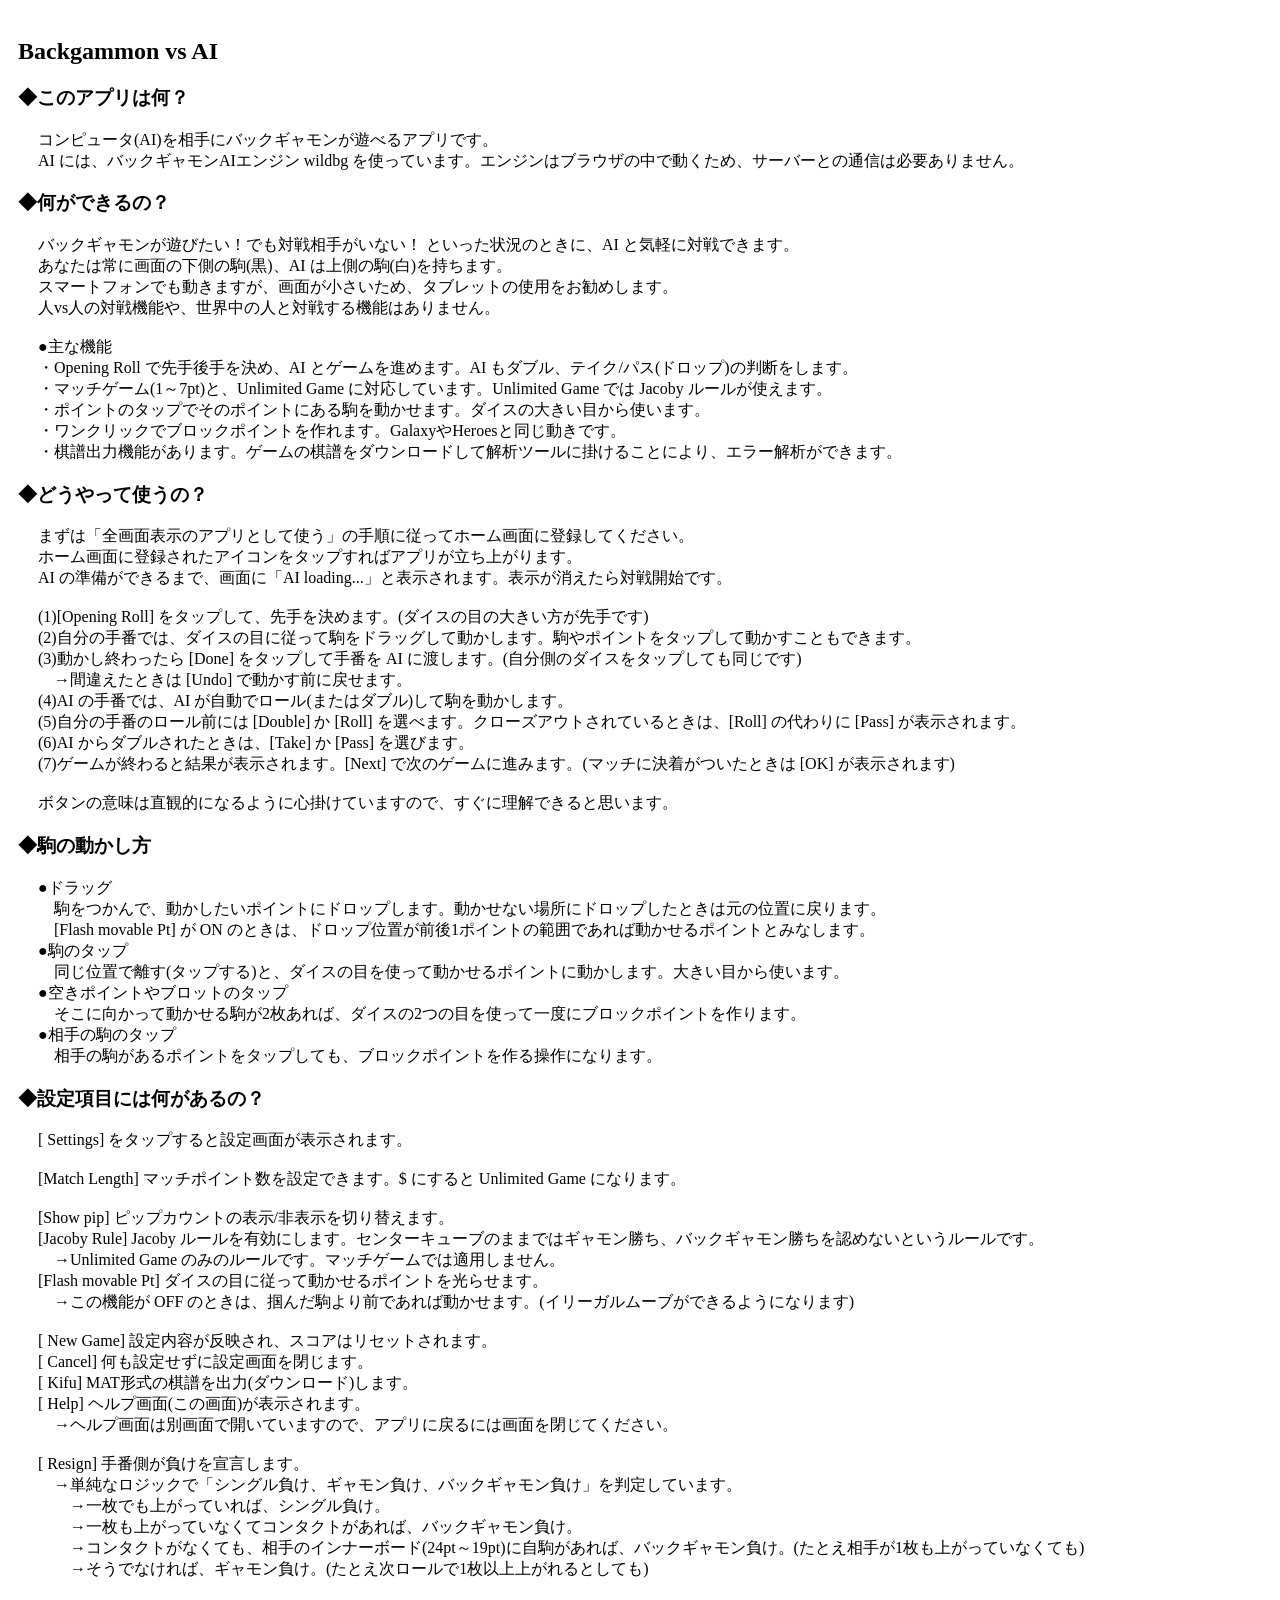
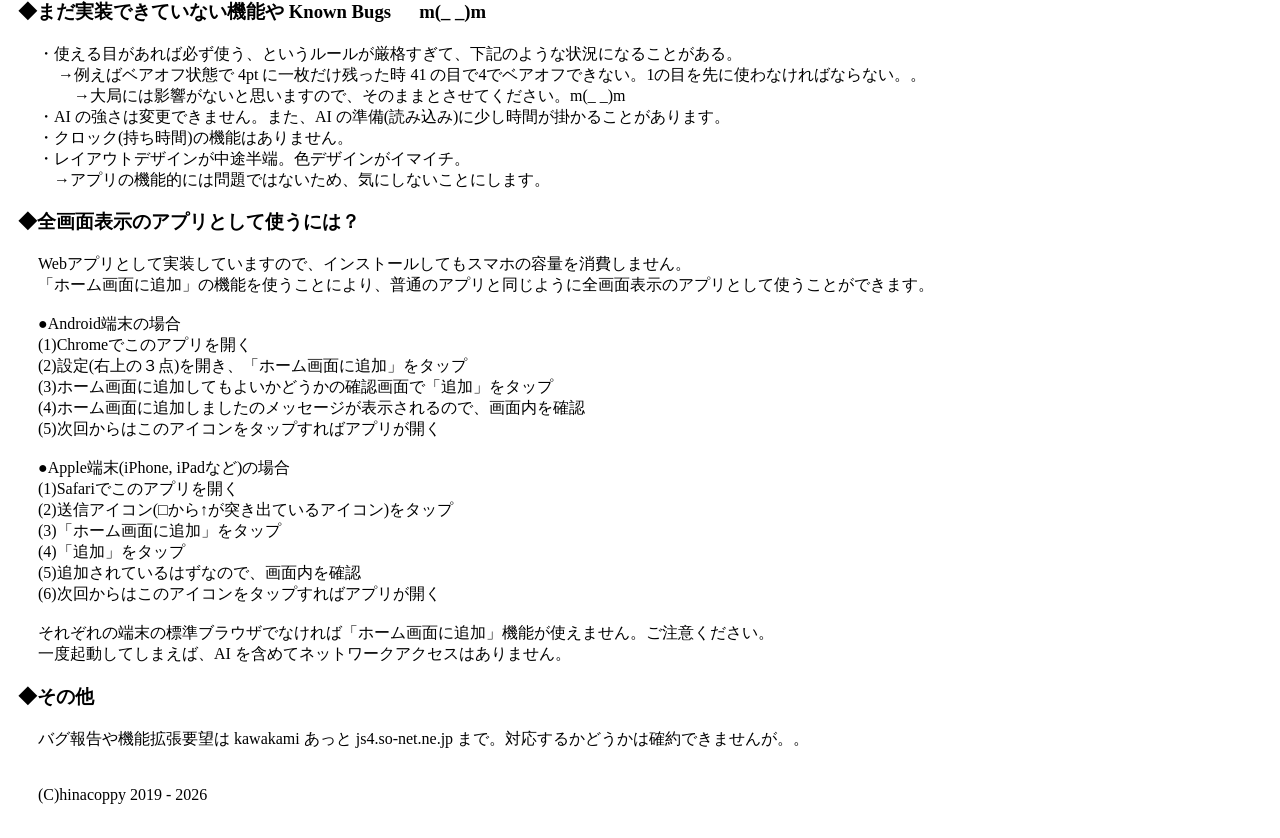
==== help.html @ 9b3f8b9c "Initial commit" ====
<!DOCTYPE html>
<html lang="ja">
<head>
<meta charset="UTF-8">
<meta name="author" content="(C)hinacoppy 2019 - 2026">
<title>Backgammon vs AI help</title>
<style>
body {
  padding: 10px;
}
.contents {
  padding-left: 20px;
}
</style>
</head>
<body>
<h2>Backgammon vs AI</h2>

<h3>◆このアプリは何？</h3>

<p class="contents">
コンピュータ(AI)を相手にバックギャモンが遊べるアプリです。<br>
AI には、バックギャモンAIエンジン wildbg を使っています。エンジンはブラウザの中で動くため、サーバーとの通信は必要ありません。
</p>

<h3>◆何ができるの？</h3>

<p class="contents">
バックギャモンが遊びたい！でも対戦相手がいない！ といった状況のときに、AI と気軽に対戦できます。<br>
あなたは常に画面の下側の駒(黒)、AI は上側の駒(白)を持ちます。<br>
スマートフォンでも動きますが、画面が小さいため、タブレットの使用をお勧めします。<br>
人vs人の対戦機能や、世界中の人と対戦する機能はありません。
<br><br>

●主な機能<br>
・Opening Roll で先手後手を決め、AI とゲームを進めます。AI もダブル、テイク/パス(ドロップ)の判断をします。<br>
・マッチゲーム(1～7pt)と、Unlimited Game に対応しています。Unlimited Game では Jacoby ルールが使えます。<br>
・ポイントのタップでそのポイントにある駒を動かせます。ダイスの大きい目から使います。<br>
・ワンクリックでブロックポイントを作れます。GalaxyやHeroesと同じ動きです。<br>
・棋譜出力機能があります。ゲームの棋譜をダウンロードして解析ツールに掛けることにより、エラー解析ができます。<br>
</p>

<h3>◆どうやって使うの？</h3>

<p class="contents">
まずは「全画面表示のアプリとして使う」の手順に従ってホーム画面に登録してください。<br>
ホーム画面に登録されたアイコンをタップすればアプリが立ち上がります。<br>
AI の準備ができるまで、画面に「AI loading...」と表示されます。表示が消えたら対戦開始です。<br>
<br>
(1)[Opening Roll] をタップして、先手を決めます。(ダイスの目の大きい方が先手です)<br>
(2)自分の手番では、ダイスの目に従って駒をドラッグして動かします。駒やポイントをタップして動かすこともできます。<br>
(3)動かし終わったら [Done] をタップして手番を AI に渡します。(自分側のダイスをタップしても同じです)<br>
&emsp;→間違えたときは [Undo] で動かす前に戻せます。<br>
(4)AI の手番では、AI が自動でロール(またはダブル)して駒を動かします。<br>
(5)自分の手番のロール前には [Double] か [Roll] を選べます。クローズアウトされているときは、[Roll] の代わりに [Pass] が表示されます。<br>
(6)AI からダブルされたときは、[Take] か [Pass] を選びます。<br>
(7)ゲームが終わると結果が表示されます。[Next] で次のゲームに進みます。(マッチに決着がついたときは [OK] が表示されます)<br>
<br>
ボタンの意味は直観的になるように心掛けていますので、すぐに理解できると思います。
</p>

<h3>◆駒の動かし方</h3>

<p class="contents">
●ドラッグ<br>
&emsp;駒をつかんで、動かしたいポイントにドロップします。動かせない場所にドロップしたときは元の位置に戻ります。<br>
&emsp;[Flash movable Pt] が ON のときは、ドロップ位置が前後1ポイントの範囲であれば動かせるポイントとみなします。<br>
●駒のタップ<br>
&emsp;同じ位置で離す(タップする)と、ダイスの目を使って動かせるポイントに動かします。大きい目から使います。<br>
●空きポイントやブロットのタップ<br>
&emsp;そこに向かって動かせる駒が2枚あれば、ダイスの2つの目を使って一度にブロックポイントを作ります。<br>
●相手の駒のタップ<br>
&emsp;相手の駒があるポイントをタップしても、ブロックポイントを作る操作になります。<br>
</p>

<h3>◆設定項目には何があるの？</h3>

<p class="contents">
[<i class="fas fa-bars"></i> Settings] をタップすると設定画面が表示されます。<br>
<br>
[Match Length] マッチポイント数を設定できます。$ にすると Unlimited Game になります。<br>
<br>
[Show pip] ピップカウントの表示/非表示を切り替えます。<br>
[Jacoby Rule] Jacoby ルールを有効にします。センターキューブのままではギャモン勝ち、バックギャモン勝ちを認めないというルールです。<br>
&emsp;→Unlimited Game のみのルールです。マッチゲームでは適用しません。<br>
[Flash movable Pt] ダイスの目に従って動かせるポイントを光らせます。<br>
&emsp;→この機能が OFF のときは、掴んだ駒より前であれば動かせます。(イリーガルムーブができるようになります)<br>
<br>
[<i class="fas fa-check"></i> New Game] 設定内容が反映され、スコアはリセットされます。<br>
[<i class="fas fa-times"></i> Cancel] 何も設定せずに設定画面を閉じます。<br>
[<i class="fas fa-download"></i> Kifu] MAT形式の棋譜を出力(ダウンロード)します。<br>
[<i class="fas fa-question"></i> Help] ヘルプ画面(この画面)が表示されます。<br>
&emsp;→ヘルプ画面は別画面で開いていますので、アプリに戻るには画面を閉じてください。<br>
<br>
[<i class="fas fa-flag"></i> Resign] 手番側が負けを宣言します。<br>
&emsp;→単純なロジックで「シングル負け、ギャモン負け、バックギャモン負け」を判定しています。<br>
&emsp;&emsp;→一枚でも上がっていれば、シングル負け。<br>
&emsp;&emsp;→一枚も上がっていなくてコンタクトがあれば、バックギャモン負け。<br>
&emsp;&emsp;→コンタクトがなくても、相手のインナーボード(24pt～19pt)に自駒があれば、バックギャモン負け。(たとえ相手が1枚も上がっていなくても)<br>
&emsp;&emsp;→そうでなければ、ギャモン負け。(たとえ次ロールで1枚以上上がれるとしても)<br>
</p>

<h3>◆まだ実装できていない機能や Known Bugs &emsp; m(_ _)m</h3>

<p class="contents">
・使える目があれば必ず使う、というルールが厳格すぎて、下記のような状況になることがある。<br>
&emsp; →例えばベアオフ状態で 4pt に一枚だけ残った時 41 の目で4でベアオフできない。1の目を先に使わなければならない。。<br>
&emsp; &emsp;→大局には影響がないと思いますので、そのままとさせてください。m(_ _)m<br>
・AI の強さは変更できません。また、AI の準備(読み込み)に少し時間が掛かることがあります。<br>
・クロック(持ち時間)の機能はありません。<br>
・レイアウトデザインが中途半端。色デザインがイマイチ。<br>
&emsp;→アプリの機能的には問題ではないため、気にしないことにします。<br>
</p>

<h3>◆全画面表示のアプリとして使うには？</h3>

<p class="contents">
Webアプリとして実装していますので、インストールしてもスマホの容量を消費しません。<br>
「ホーム画面に追加」の機能を使うことにより、普通のアプリと同じように全画面表示のアプリとして使うことができます。<br>
<br>
●Android端末の場合<br>
(1)Chromeでこのアプリを開く<br>
(2)設定(右上の３点)を開き、「ホーム画面に追加」をタップ<br>
(3)ホーム画面に追加してもよいかどうかの確認画面で「追加」をタップ<br>
(4)ホーム画面に追加しましたのメッセージが表示されるので、画面内を確認<br>
(5)次回からはこのアイコンをタップすればアプリが開く<br>
<br>
●Apple端末(iPhone, iPadなど)の場合<br>
(1)Safariでこのアプリを開く<br>
(2)送信アイコン(□から↑が突き出ているアイコン)をタップ<br>
(3)「ホーム画面に追加」をタップ<br>
(4)「追加」をタップ<br>
(5)追加されているはずなので、画面内を確認<br>
(6)次回からはこのアイコンをタップすればアプリが開く<br>
<br>
それぞれの端末の標準ブラウザでなければ「ホーム画面に追加」機能が使えません。ご注意ください。<br>
一度起動してしまえば、AI を含めてネットワークアクセスはありません。<br>
</p>

<h3>◆その他</h3>

<p class="contents">
バグ報告や機能拡張要望は kawakami あっと js4.so-net.ne.jp まで。対応するかどうかは確約できませんが。。<br>
<br>
<br>
(C)hinacoppy 2019 - 2026<br>
</p>
<script src="/js/fontawesome-inuse.min.js" defer></script>
</body>
</html>
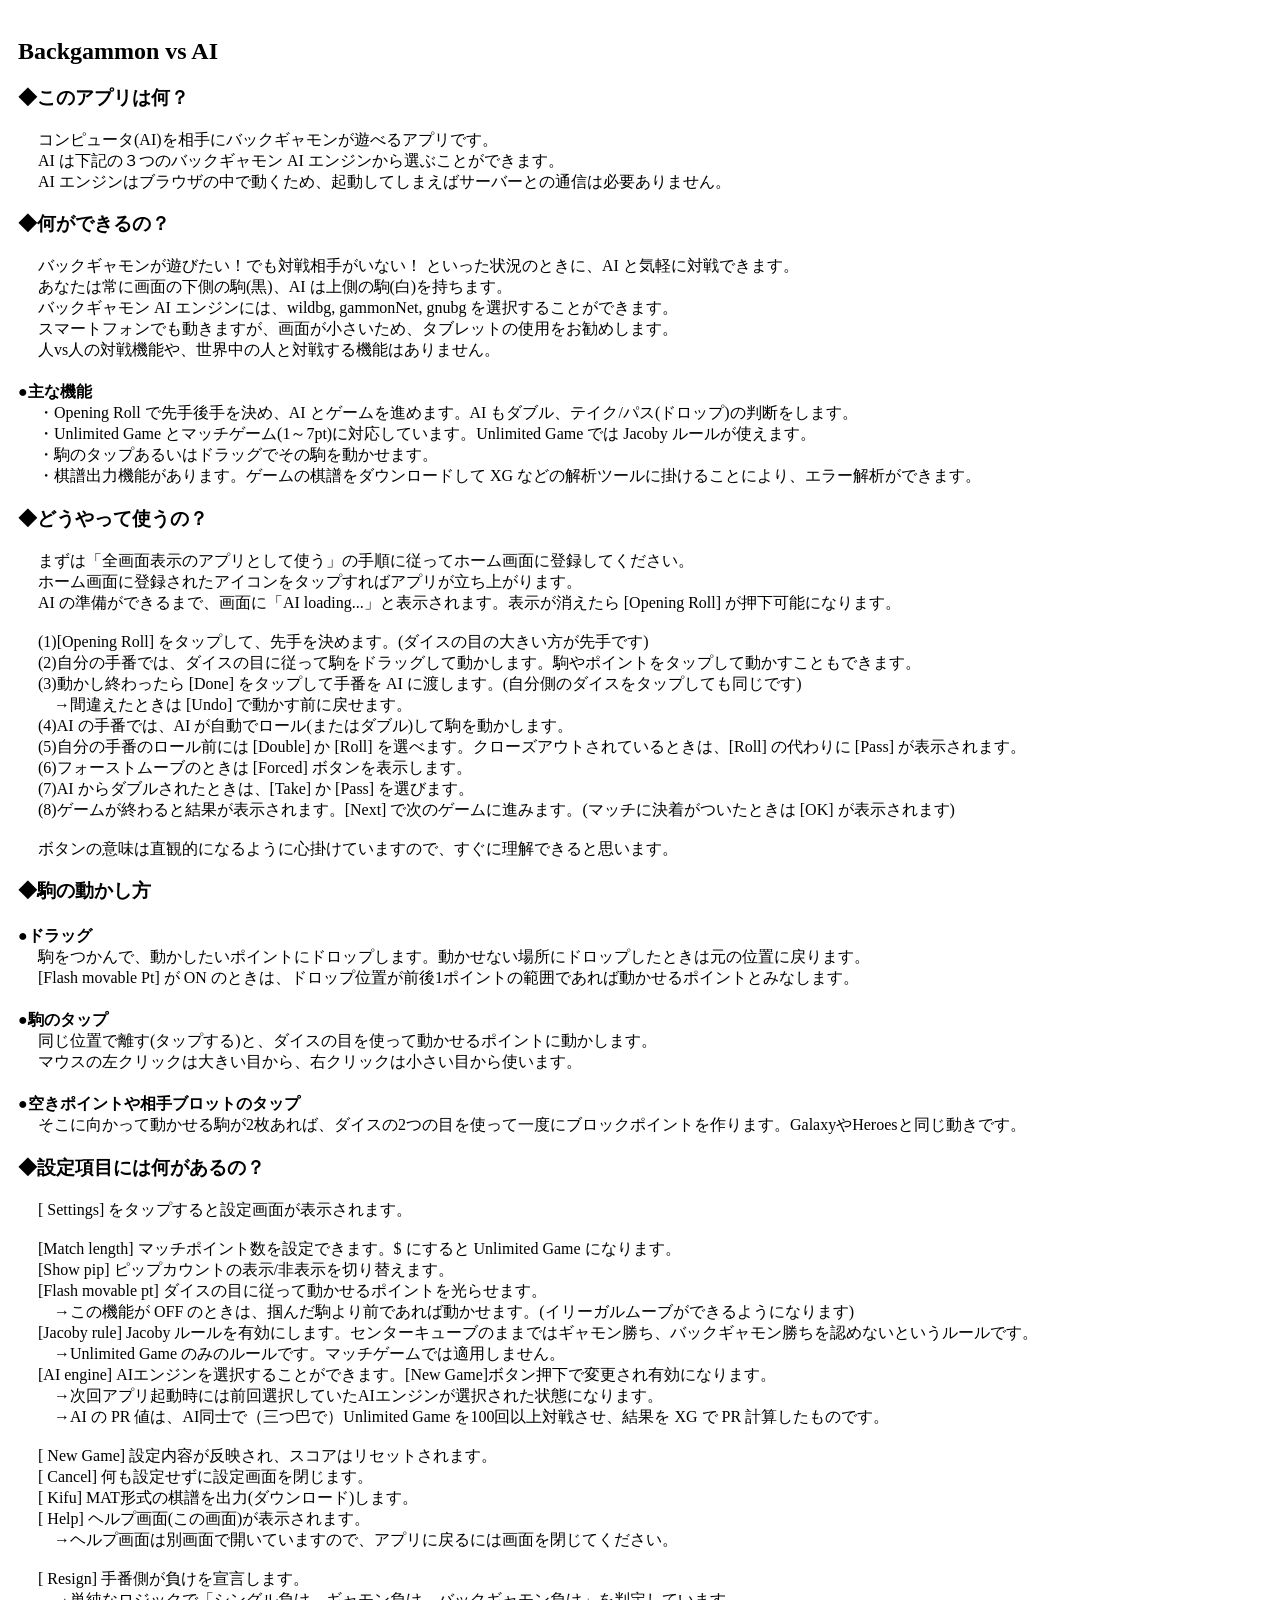
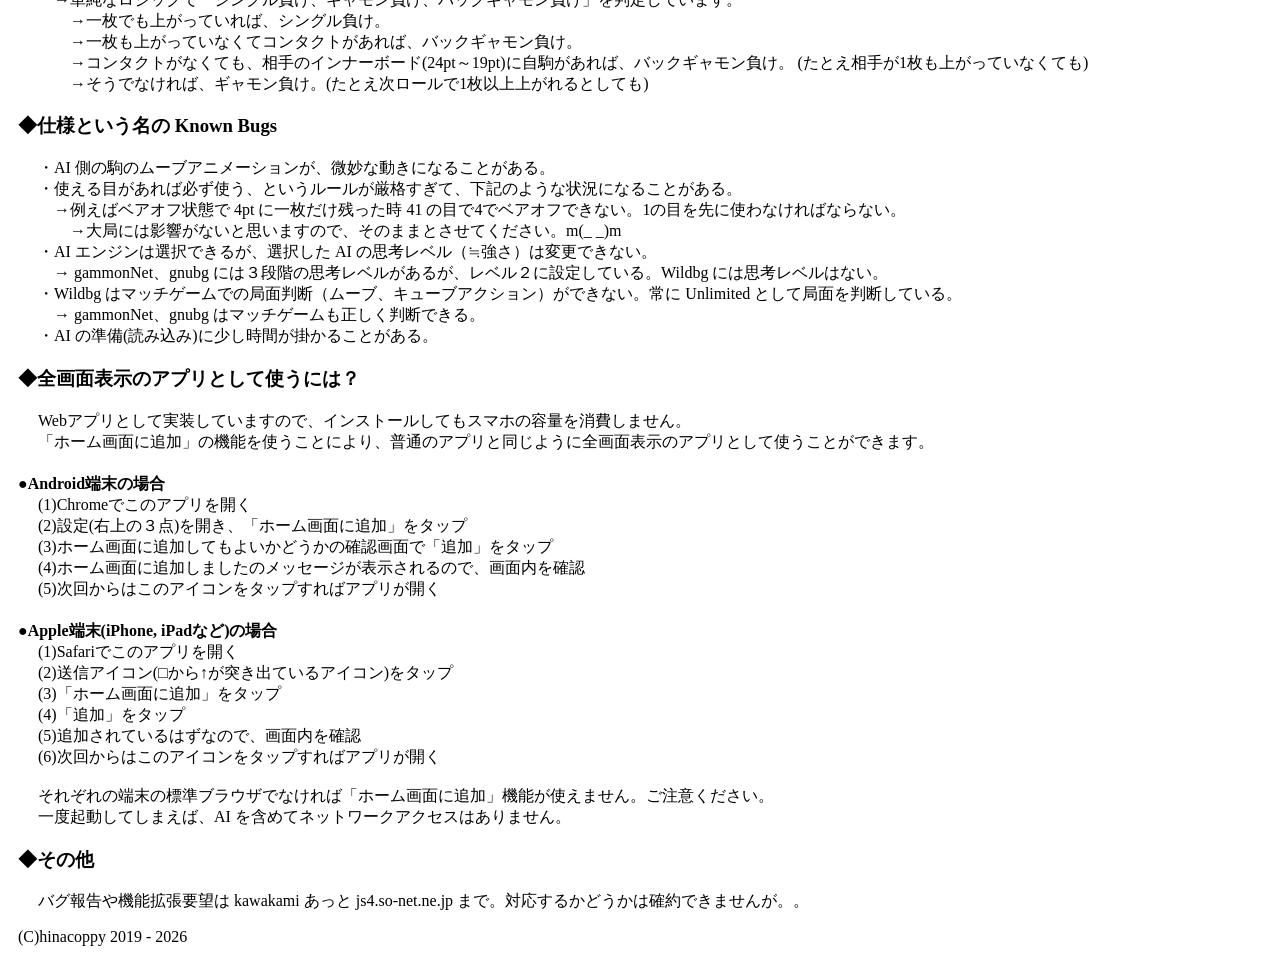
==== commit d4148eeb: "revise help.html" ====
--- a/help.html
+++ b/help.html
@@ -1,150 +1,176 @@
 <!DOCTYPE html>
 <html lang="ja">
 <head>
-<meta charset="UTF-8">
-<meta name="author" content="(C)hinacoppy 2019 - 2026">
-<title>Backgammon vs AI help</title>
-<style>
-body {
-  padding: 10px;
-}
-.contents {
-  padding-left: 20px;
-}
-</style>
+  <meta charset="UTF-8" />
+  <meta name="author" content="(C)hinacoppy 2019 - 2026" />
+  <title>Backgammon vs AI help</title>
+  <style>
+   body{
+     padding:10px;
+   }
+   h4{
+     margin-block-end:0;
+   }
+   .contents{
+     padding-left:20px;
+     margin-block-start:0;
+   }
+  </style>
 </head>
+
 <body>
-<h2>Backgammon vs AI</h2>
+  <h2>Backgammon vs AI</h2>
 
-<h3>◆このアプリは何？</h3>
+  <h3>◆このアプリは何？</h3>
 
-<p class="contents">
-コンピュータ(AI)を相手にバックギャモンが遊べるアプリです。<br>
-AI には、バックギャモンAIエンジン wildbg を使っています。エンジンはブラウザの中で動くため、サーバーとの通信は必要ありません。
-</p>
+  <p class="contents">
+   コンピュータ(AI)を相手にバックギャモンが遊べるアプリです。<br>
+   AI は下記の３つのバックギャモン AI エンジンから選ぶことができます。<br>
+   AI エンジンはブラウザの中で動くため、起動してしまえばサーバーとの通信は必要ありません。<br>
+  </p>
 
-<h3>◆何ができるの？</h3>
+  <h3>◆何ができるの？</h3>
 
-<p class="contents">
-バックギャモンが遊びたい！でも対戦相手がいない！ といった状況のときに、AI と気軽に対戦できます。<br>
-あなたは常に画面の下側の駒(黒)、AI は上側の駒(白)を持ちます。<br>
-スマートフォンでも動きますが、画面が小さいため、タブレットの使用をお勧めします。<br>
-人vs人の対戦機能や、世界中の人と対戦する機能はありません。
-<br><br>
+  <p class="contents">
+   バックギャモンが遊びたい！でも対戦相手がいない！ といった状況のときに、AI と気軽に対戦できます。<br>
+   あなたは常に画面の下側の駒(黒)、AI は上側の駒(白)を持ちます。<br>
+   バックギャモン AI エンジンには、wildbg, gammonNet, gnubg を選択することができます。<br>
+   スマートフォンでも動きますが、画面が小さいため、タブレットの使用をお勧めします。<br>
+   人vs人の対戦機能や、世界中の人と対戦する機能はありません。<br>
+  </p>
 
-●主な機能<br>
-・Opening Roll で先手後手を決め、AI とゲームを進めます。AI もダブル、テイク/パス(ドロップ)の判断をします。<br>
-・マッチゲーム(1～7pt)と、Unlimited Game に対応しています。Unlimited Game では Jacoby ルールが使えます。<br>
-・ポイントのタップでそのポイントにある駒を動かせます。ダイスの大きい目から使います。<br>
-・ワンクリックでブロックポイントを作れます。GalaxyやHeroesと同じ動きです。<br>
-・棋譜出力機能があります。ゲームの棋譜をダウンロードして解析ツールに掛けることにより、エラー解析ができます。<br>
-</p>
+  <h4>●主な機能</h4>
+  <p class="contents">
+   ・Opening Roll で先手後手を決め、AI とゲームを進めます。AI もダブル、テイク/パス(ドロップ)の判断をします。<br>
+   ・Unlimited Game とマッチゲーム(1～7pt)に対応しています。Unlimited Game では Jacoby ルールが使えます。<br>
+   ・駒のタップあるいはドラッグでその駒を動かせます。<br>
+   ・棋譜出力機能があります。ゲームの棋譜をダウンロードして XG などの解析ツールに掛けることにより、エラー解析ができます。<br>
+  </p>
 
-<h3>◆どうやって使うの？</h3>
+  <h3>◆どうやって使うの？</h3>
 
-<p class="contents">
-まずは「全画面表示のアプリとして使う」の手順に従ってホーム画面に登録してください。<br>
-ホーム画面に登録されたアイコンをタップすればアプリが立ち上がります。<br>
-AI の準備ができるまで、画面に「AI loading...」と表示されます。表示が消えたら対戦開始です。<br>
-<br>
-(1)[Opening Roll] をタップして、先手を決めます。(ダイスの目の大きい方が先手です)<br>
-(2)自分の手番では、ダイスの目に従って駒をドラッグして動かします。駒やポイントをタップして動かすこともできます。<br>
-(3)動かし終わったら [Done] をタップして手番を AI に渡します。(自分側のダイスをタップしても同じです)<br>
-&emsp;→間違えたときは [Undo] で動かす前に戻せます。<br>
-(4)AI の手番では、AI が自動でロール(またはダブル)して駒を動かします。<br>
-(5)自分の手番のロール前には [Double] か [Roll] を選べます。クローズアウトされているときは、[Roll] の代わりに [Pass] が表示されます。<br>
-(6)AI からダブルされたときは、[Take] か [Pass] を選びます。<br>
-(7)ゲームが終わると結果が表示されます。[Next] で次のゲームに進みます。(マッチに決着がついたときは [OK] が表示されます)<br>
-<br>
-ボタンの意味は直観的になるように心掛けていますので、すぐに理解できると思います。
-</p>
+  <p class="contents">
+   まずは「全画面表示のアプリとして使う」の手順に従ってホーム画面に登録してください。<br>
+   ホーム画面に登録されたアイコンをタップすればアプリが立ち上がります。<br>
+   AI の準備ができるまで、画面に「AI loading...」と表示されます。表示が消えたら [Opening Roll] が押下可能になります。<br>
+   <br>
+   (1)[Opening Roll] をタップして、先手を決めます。(ダイスの目の大きい方が先手です)<br>
+   (2)自分の手番では、ダイスの目に従って駒をドラッグして動かします。駒やポイントをタップして動かすこともできます。<br>
+   (3)動かし終わったら [Done] をタップして手番を AI に渡します。(自分側のダイスをタップしても同じです)<br>
+   &emsp;→間違えたときは [Undo] で動かす前に戻せます。<br>
+   (4)AI の手番では、AI が自動でロール(またはダブル)して駒を動かします。<br>
+   (5)自分の手番のロール前には [Double] か [Roll] を選べます。クローズアウトされているときは、[Roll] の代わりに [Pass]
+   が表示されます。<br>
+   (6)フォーストムーブのときは [Forced] ボタンを表示します。<br>
+   (7)AI からダブルされたときは、[Take] か [Pass] を選びます。<br>
+   (8)ゲームが終わると結果が表示されます。[Next] で次のゲームに進みます。(マッチに決着がついたときは [OK]
+   が表示されます)<br>
+   <br>
+   ボタンの意味は直観的になるように心掛けていますので、すぐに理解できると思います。<br>
+  </p>
 
-<h3>◆駒の動かし方</h3>
+  <h3>◆駒の動かし方</h3>
 
-<p class="contents">
-●ドラッグ<br>
-&emsp;駒をつかんで、動かしたいポイントにドロップします。動かせない場所にドロップしたときは元の位置に戻ります。<br>
-&emsp;[Flash movable Pt] が ON のときは、ドロップ位置が前後1ポイントの範囲であれば動かせるポイントとみなします。<br>
-●駒のタップ<br>
-&emsp;同じ位置で離す(タップする)と、ダイスの目を使って動かせるポイントに動かします。大きい目から使います。<br>
-●空きポイントやブロットのタップ<br>
-&emsp;そこに向かって動かせる駒が2枚あれば、ダイスの2つの目を使って一度にブロックポイントを作ります。<br>
-●相手の駒のタップ<br>
-&emsp;相手の駒があるポイントをタップしても、ブロックポイントを作る操作になります。<br>
-</p>
+  <h4>●ドラッグ</h4>
+  <p class="contents">
+   駒をつかんで、動かしたいポイントにドロップします。動かせない場所にドロップしたときは元の位置に戻ります。<br>
+   [Flash movable Pt] が ON のときは、ドロップ位置が前後1ポイントの範囲であれば動かせるポイントとみなします。<br>
+  </p>
 
-<h3>◆設定項目には何があるの？</h3>
+  <h4>●駒のタップ</h4>
+  <p class="contents">
+   同じ位置で離す(タップする)と、ダイスの目を使って動かせるポイントに動かします。<br>
+   マウスの左クリックは大きい目から、右クリックは小さい目から使います。<br>
+  </p>
 
-<p class="contents">
-[<i class="fas fa-bars"></i> Settings] をタップすると設定画面が表示されます。<br>
-<br>
-[Match Length] マッチポイント数を設定できます。$ にすると Unlimited Game になります。<br>
-<br>
-[Show pip] ピップカウントの表示/非表示を切り替えます。<br>
-[Jacoby Rule] Jacoby ルールを有効にします。センターキューブのままではギャモン勝ち、バックギャモン勝ちを認めないというルールです。<br>
-&emsp;→Unlimited Game のみのルールです。マッチゲームでは適用しません。<br>
-[Flash movable Pt] ダイスの目に従って動かせるポイントを光らせます。<br>
-&emsp;→この機能が OFF のときは、掴んだ駒より前であれば動かせます。(イリーガルムーブができるようになります)<br>
-<br>
-[<i class="fas fa-check"></i> New Game] 設定内容が反映され、スコアはリセットされます。<br>
-[<i class="fas fa-times"></i> Cancel] 何も設定せずに設定画面を閉じます。<br>
-[<i class="fas fa-download"></i> Kifu] MAT形式の棋譜を出力(ダウンロード)します。<br>
-[<i class="fas fa-question"></i> Help] ヘルプ画面(この画面)が表示されます。<br>
-&emsp;→ヘルプ画面は別画面で開いていますので、アプリに戻るには画面を閉じてください。<br>
-<br>
-[<i class="fas fa-flag"></i> Resign] 手番側が負けを宣言します。<br>
-&emsp;→単純なロジックで「シングル負け、ギャモン負け、バックギャモン負け」を判定しています。<br>
-&emsp;&emsp;→一枚でも上がっていれば、シングル負け。<br>
-&emsp;&emsp;→一枚も上がっていなくてコンタクトがあれば、バックギャモン負け。<br>
-&emsp;&emsp;→コンタクトがなくても、相手のインナーボード(24pt～19pt)に自駒があれば、バックギャモン負け。(たとえ相手が1枚も上がっていなくても)<br>
-&emsp;&emsp;→そうでなければ、ギャモン負け。(たとえ次ロールで1枚以上上がれるとしても)<br>
-</p>
+  <h4>●空きポイントや相手ブロットのタップ</h4>
+  <p class="contents">
+   そこに向かって動かせる駒が2枚あれば、ダイスの2つの目を使って一度にブロックポイントを作ります。GalaxyやHeroesと同じ動きです。<br>
+  </p>
 
-<h3>◆まだ実装できていない機能や Known Bugs &emsp; m(_ _)m</h3>
+  <h3>◆設定項目には何があるの？</h3>
 
-<p class="contents">
-・使える目があれば必ず使う、というルールが厳格すぎて、下記のような状況になることがある。<br>
-&emsp; →例えばベアオフ状態で 4pt に一枚だけ残った時 41 の目で4でベアオフできない。1の目を先に使わなければならない。。<br>
-&emsp; &emsp;→大局には影響がないと思いますので、そのままとさせてください。m(_ _)m<br>
-・AI の強さは変更できません。また、AI の準備(読み込み)に少し時間が掛かることがあります。<br>
-・クロック(持ち時間)の機能はありません。<br>
-・レイアウトデザインが中途半端。色デザインがイマイチ。<br>
-&emsp;→アプリの機能的には問題ではないため、気にしないことにします。<br>
-</p>
+  <p class="contents">
+   [<i class="fas fa-bars"></i> Settings] をタップすると設定画面が表示されます。<br>
+   <br>
+   [Match length] マッチポイント数を設定できます。$ にすると Unlimited Game になります。<br>
+   [Show pip] ピップカウントの表示/非表示を切り替えます。<br>
+   [Flash movable pt] ダイスの目に従って動かせるポイントを光らせます。<br>
+    &emsp;→この機能が OFF のときは、掴んだ駒より前であれば動かせます。(イリーガルムーブができるようになります)<br>
+   [Jacoby rule] Jacoby
+   ルールを有効にします。センターキューブのままではギャモン勝ち、バックギャモン勝ちを認めないというルールです。<br>
+    &emsp;→Unlimited Game のみのルールです。マッチゲームでは適用しません。<br>
+   [AI engine] AIエンジンを選択することができます。[New Game]ボタン押下で変更され有効になります。<br>
+    &emsp;→次回アプリ起動時には前回選択していたAIエンジンが選択された状態になります。<br>
+    &emsp;→AI の PR 値は、AI同士で（三つ巴で）Unlimited Game を100回以上対戦させ、結果を XG で PR 計算したものです。<br>
 
-<h3>◆全画面表示のアプリとして使うには？</h3>
+   <br>
+   [<i class="fas fa-check"></i> New Game] 設定内容が反映され、スコアはリセットされます。<br>
+   [<i class="fas fa-times"></i> Cancel] 何も設定せずに設定画面を閉じます。<br>
+   [<i class="fas fa-download"></i> Kifu] MAT形式の棋譜を出力(ダウンロード)します。<br>
+   [<i class="fas fa-question"></i> Help] ヘルプ画面(この画面)が表示されます。<br>
+    &emsp;→ヘルプ画面は別画面で開いていますので、アプリに戻るには画面を閉じてください。<br>
+   <br>
+   [<i class="fas fa-flag" style="color: #aaa"></i> Resign] 手番側が負けを宣言します。<br>
+    &emsp;→単純なロジックで「シングル負け、ギャモン負け、バックギャモン負け」を判定しています。<br>
+    &emsp;&emsp;→一枚でも上がっていれば、シングル負け。<br>
+    &emsp;&emsp;→一枚も上がっていなくてコンタクトがあれば、バックギャモン負け。<br>
+    &emsp;&emsp;→コンタクトがなくても、相手のインナーボード(24pt～19pt)に自駒があれば、バックギャモン負け。
+                  (たとえ相手が1枚も上がっていなくても)<br>
+    &emsp;&emsp;→そうでなければ、ギャモン負け。(たとえ次ロールで1枚以上上がれるとしても)<br>
+  </p>
 
-<p class="contents">
-Webアプリとして実装していますので、インストールしてもスマホの容量を消費しません。<br>
-「ホーム画面に追加」の機能を使うことにより、普通のアプリと同じように全画面表示のアプリとして使うことができます。<br>
-<br>
-●Android端末の場合<br>
-(1)Chromeでこのアプリを開く<br>
-(2)設定(右上の３点)を開き、「ホーム画面に追加」をタップ<br>
-(3)ホーム画面に追加してもよいかどうかの確認画面で「追加」をタップ<br>
-(4)ホーム画面に追加しましたのメッセージが表示されるので、画面内を確認<br>
-(5)次回からはこのアイコンをタップすればアプリが開く<br>
-<br>
-●Apple端末(iPhone, iPadなど)の場合<br>
-(1)Safariでこのアプリを開く<br>
-(2)送信アイコン(□から↑が突き出ているアイコン)をタップ<br>
-(3)「ホーム画面に追加」をタップ<br>
-(4)「追加」をタップ<br>
-(5)追加されているはずなので、画面内を確認<br>
-(6)次回からはこのアイコンをタップすればアプリが開く<br>
-<br>
-それぞれの端末の標準ブラウザでなければ「ホーム画面に追加」機能が使えません。ご注意ください。<br>
-一度起動してしまえば、AI を含めてネットワークアクセスはありません。<br>
-</p>
+  <h3>◆仕様という名の Known Bugs</h3>
 
-<h3>◆その他</h3>
+  <p class="contents">
+   ・AI 側の駒のムーブアニメーションが、微妙な動きになることがある。<br>
+   ・使える目があれば必ず使う、というルールが厳格すぎて、下記のような状況になることがある。<br>
+    &emsp;→例えばベアオフ状態で 4pt に一枚だけ残った時 41 の目で4でベアオフできない。1の目を先に使わなければならない。<br>
+    &emsp;&emsp;→大局には影響がないと思いますので、そのままとさせてください。m(_ _)m<br>
+   ・AI エンジンは選択できるが、選択した AI の思考レベル（≒強さ）は変更できない。<br>
+    &emsp;→ gammonNet、gnubg には３段階の思考レベルがあるが、レベル２に設定している。Wildbg には思考レベルはない。<br>
+   ・Wildbg はマッチゲームでの局面判断（ムーブ、キューブアクション）ができない。常に Unlimited として局面を判断している。<br>
+    &emsp;→ gammonNet、gnubg はマッチゲームも正しく判断できる。<br>
+   ・AI の準備(読み込み)に少し時間が掛かることがある。<br>
+  </p>
 
-<p class="contents">
-バグ報告や機能拡張要望は kawakami あっと js4.so-net.ne.jp まで。対応するかどうかは確約できませんが。。<br>
-<br>
-<br>
-(C)hinacoppy 2019 - 2026<br>
-</p>
+  <h3>◆全画面表示のアプリとして使うには？</h3>
+
+  <p class="contents">
+   Webアプリとして実装していますので、インストールしてもスマホの容量を消費しません。<br>
+   「ホーム画面に追加」の機能を使うことにより、普通のアプリと同じように全画面表示のアプリとして使うことができます。<br>
+  </p>
+
+  <h4>●Android端末の場合</h4>
+  <p class="contents">
+   (1)Chromeでこのアプリを開く<br>
+   (2)設定(右上の３点)を開き、「ホーム画面に追加」をタップ<br>
+   (3)ホーム画面に追加してもよいかどうかの確認画面で「追加」をタップ<br>
+   (4)ホーム画面に追加しましたのメッセージが表示されるので、画面内を確認<br>
+   (5)次回からはこのアイコンをタップすればアプリが開く<br>
+  </p>
+
+  <h4>●Apple端末(iPhone, iPadなど)の場合</h4>
+  <p class="contents">
+   (1)Safariでこのアプリを開く<br>
+   (2)送信アイコン(□から↑が突き出ているアイコン)をタップ<br>
+   (3)「ホーム画面に追加」をタップ<br>
+   (4)「追加」をタップ<br>
+   (5)追加されているはずなので、画面内を確認<br>
+   (6)次回からはこのアイコンをタップすればアプリが開く<br>
+   <br>
+   それぞれの端末の標準ブラウザでなければ「ホーム画面に追加」機能が使えません。ご注意ください。<br>
+   一度起動してしまえば、AI を含めてネットワークアクセスはありません。<br>
+  </p>
+
+  <h3>◆その他</h3>
+
+  <p class="contents">
+   バグ報告や機能拡張要望は kawakami あっと js4.so-net.ne.jp まで。対応するかどうかは確約できませんが。。<br>
+  </p>
+
+  <footer>(C)hinacoppy 2019 - 2026</footer>
+
+</body>
 <script src="/js/fontawesome-inuse.min.js" defer></script>
-</body>
 </html>
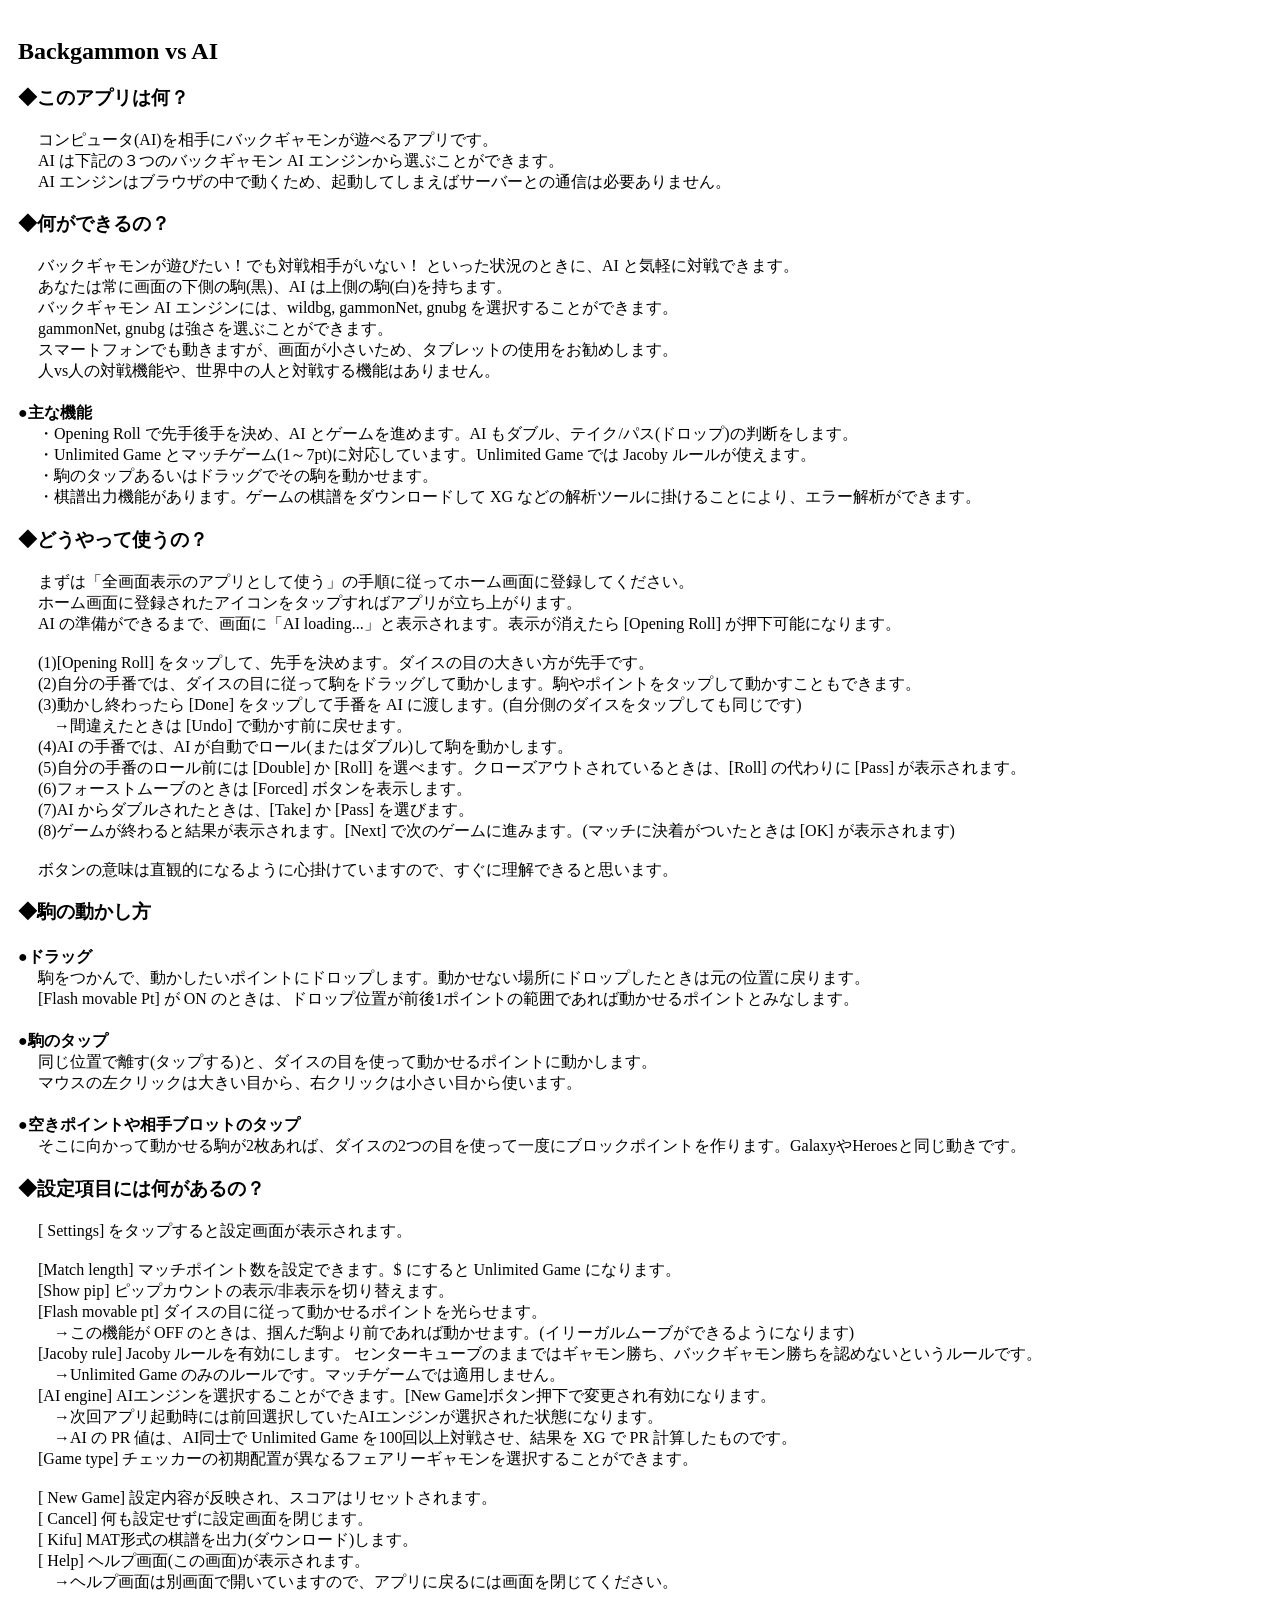
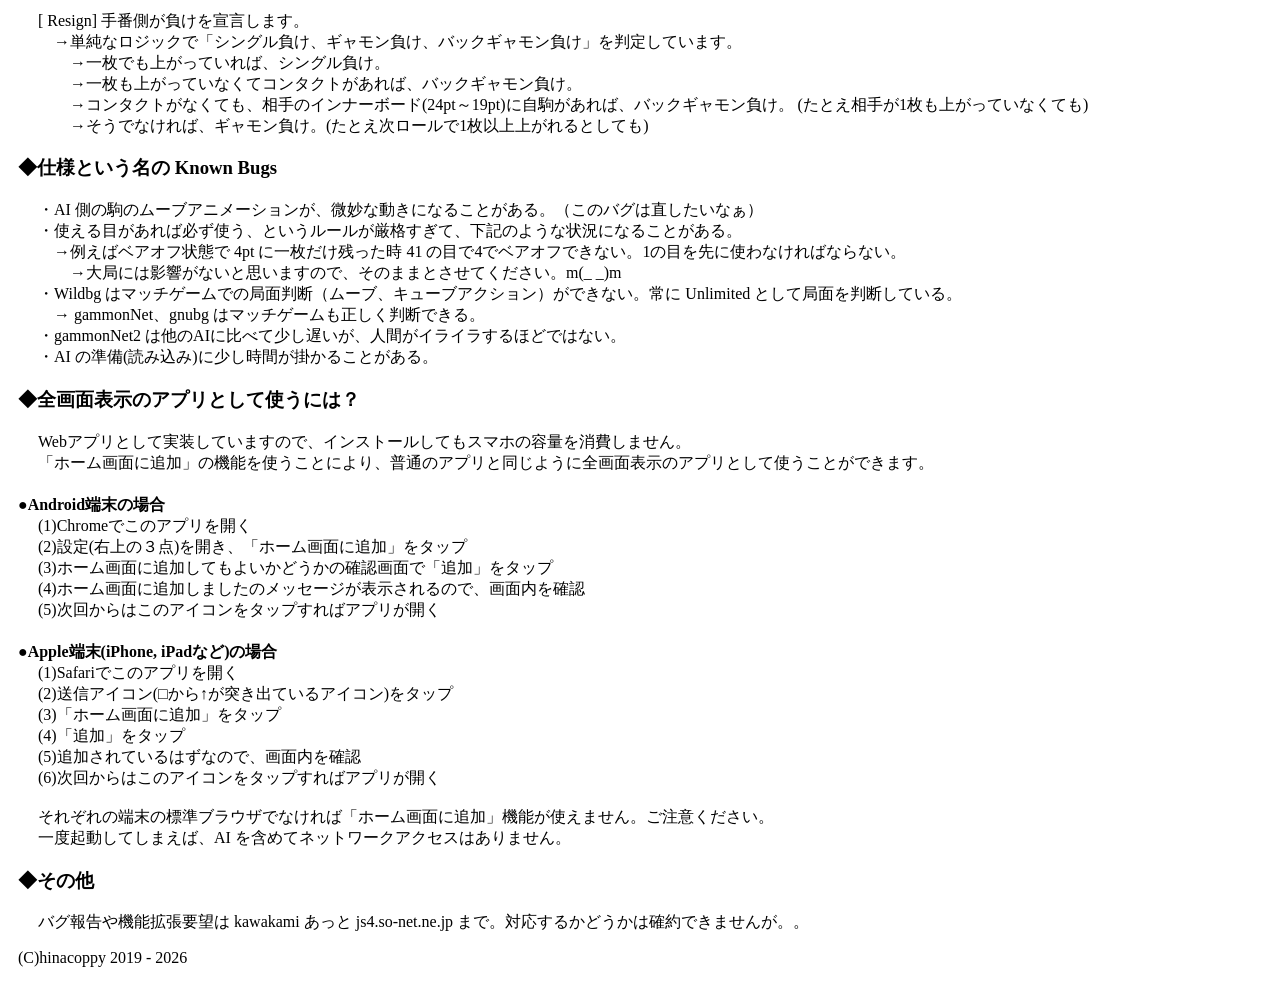
==== commit a217a918: "increase AI engine and fairy position" ====
--- a/help.html
+++ b/help.html
@@ -35,6 +35,7 @@
    バックギャモンが遊びたい！でも対戦相手がいない！ といった状況のときに、AI と気軽に対戦できます。<br>
    あなたは常に画面の下側の駒(黒)、AI は上側の駒(白)を持ちます。<br>
    バックギャモン AI エンジンには、wildbg, gammonNet, gnubg を選択することができます。<br>
+   gammonNet, gnubg は強さを選ぶことができます。<br>
    スマートフォンでも動きますが、画面が小さいため、タブレットの使用をお勧めします。<br>
    人vs人の対戦機能や、世界中の人と対戦する機能はありません。<br>
   </p>
@@ -54,7 +55,7 @@
    ホーム画面に登録されたアイコンをタップすればアプリが立ち上がります。<br>
    AI の準備ができるまで、画面に「AI loading...」と表示されます。表示が消えたら [Opening Roll] が押下可能になります。<br>
    <br>
-   (1)[Opening Roll] をタップして、先手を決めます。(ダイスの目の大きい方が先手です)<br>
+   (1)[Opening Roll] をタップして、先手を決めます。ダイスの目の大きい方が先手です。<br>
    (2)自分の手番では、ダイスの目に従って駒をドラッグして動かします。駒やポイントをタップして動かすこともできます。<br>
    (3)動かし終わったら [Done] をタップして手番を AI に渡します。(自分側のダイスをタップしても同じです)<br>
    &emsp;→間違えたときは [Undo] で動かす前に戻せます。<br>
@@ -97,12 +98,13 @@
    [Show pip] ピップカウントの表示/非表示を切り替えます。<br>
    [Flash movable pt] ダイスの目に従って動かせるポイントを光らせます。<br>
     &emsp;→この機能が OFF のときは、掴んだ駒より前であれば動かせます。(イリーガルムーブができるようになります)<br>
-   [Jacoby rule] Jacoby
-   ルールを有効にします。センターキューブのままではギャモン勝ち、バックギャモン勝ちを認めないというルールです。<br>
+   [Jacoby rule] Jacoby ルールを有効にします。
+    センターキューブのままではギャモン勝ち、バックギャモン勝ちを認めないというルールです。<br>
     &emsp;→Unlimited Game のみのルールです。マッチゲームでは適用しません。<br>
    [AI engine] AIエンジンを選択することができます。[New Game]ボタン押下で変更され有効になります。<br>
     &emsp;→次回アプリ起動時には前回選択していたAIエンジンが選択された状態になります。<br>
-    &emsp;→AI の PR 値は、AI同士で（三つ巴で）Unlimited Game を100回以上対戦させ、結果を XG で PR 計算したものです。<br>
+    &emsp;→AI の PR 値は、AI同士で Unlimited Game を100回以上対戦させ、結果を XG で PR 計算したものです。<br>
+   [Game type] チェッカーの初期配置が異なるフェアリーギャモンを選択することができます。<br>
 
    <br>
    [<i class="fas fa-check"></i> New Game] 設定内容が反映され、スコアはリセットされます。<br>
@@ -123,14 +125,13 @@
   <h3>◆仕様という名の Known Bugs</h3>
 
   <p class="contents">
-   ・AI 側の駒のムーブアニメーションが、微妙な動きになることがある。<br>
+   ・AI 側の駒のムーブアニメーションが、微妙な動きになることがある。（このバグは直したいなぁ）<br>
    ・使える目があれば必ず使う、というルールが厳格すぎて、下記のような状況になることがある。<br>
     &emsp;→例えばベアオフ状態で 4pt に一枚だけ残った時 41 の目で4でベアオフできない。1の目を先に使わなければならない。<br>
     &emsp;&emsp;→大局には影響がないと思いますので、そのままとさせてください。m(_ _)m<br>
-   ・AI エンジンは選択できるが、選択した AI の思考レベル（≒強さ）は変更できない。<br>
-    &emsp;→ gammonNet、gnubg には３段階の思考レベルがあるが、レベル２に設定している。Wildbg には思考レベルはない。<br>
    ・Wildbg はマッチゲームでの局面判断（ムーブ、キューブアクション）ができない。常に Unlimited として局面を判断している。<br>
     &emsp;→ gammonNet、gnubg はマッチゲームも正しく判断できる。<br>
+   ・gammonNet2 は他のAIに比べて少し遅いが、人間がイライラするほどではない。<br>
    ・AI の準備(読み込み)に少し時間が掛かることがある。<br>
   </p>
 
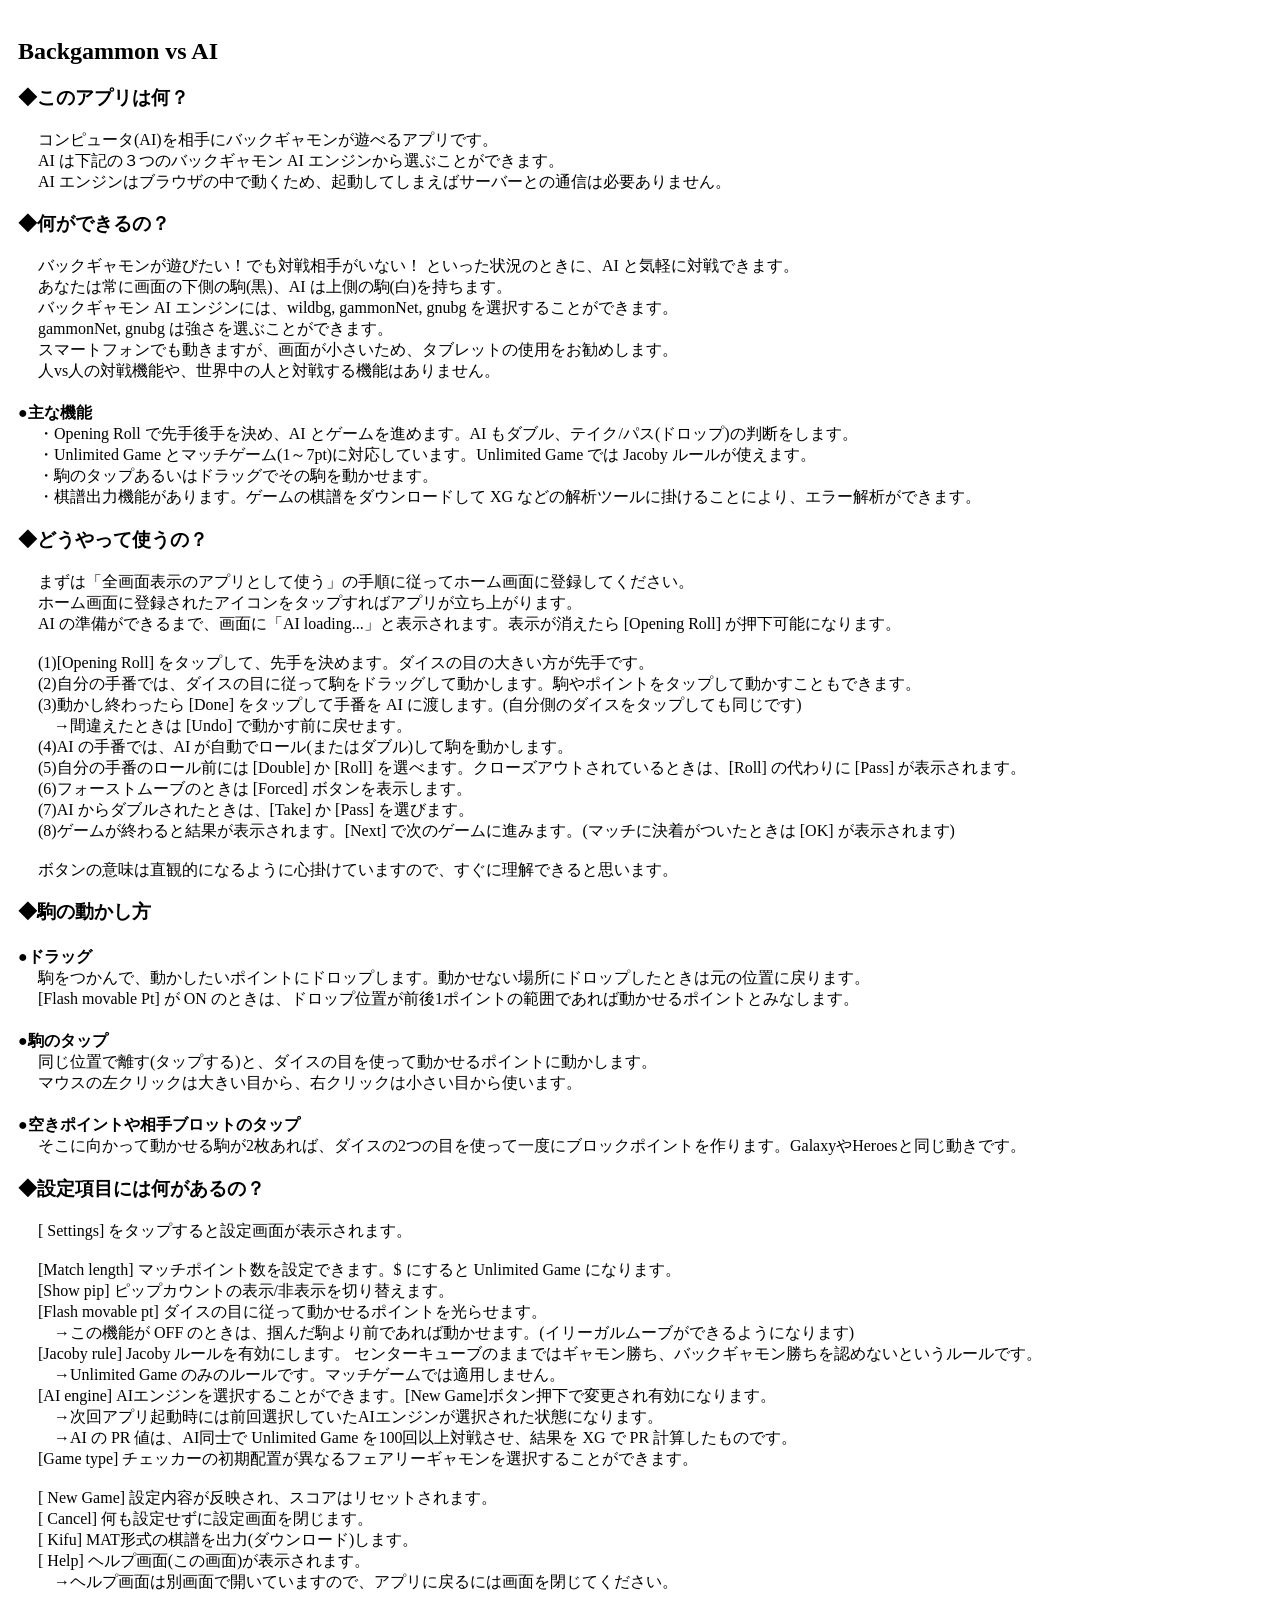
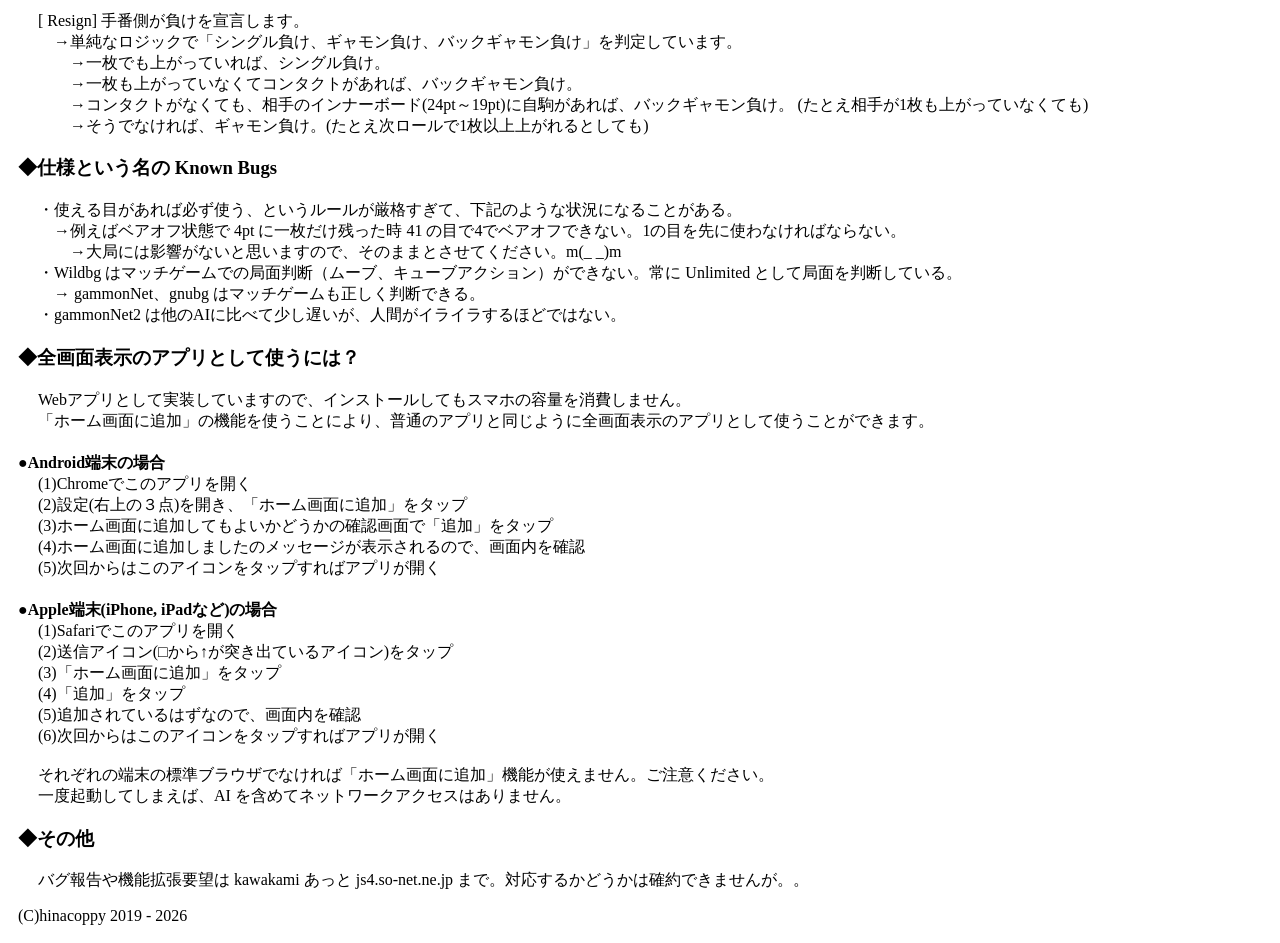
==== commit ae44ee5c: "fix aiMoveAction (illegal checker pickup)" ====
--- a/help.html
+++ b/help.html
@@ -125,14 +125,12 @@
   <h3>◆仕様という名の Known Bugs</h3>
 
   <p class="contents">
-   ・AI 側の駒のムーブアニメーションが、微妙な動きになることがある。（このバグは直したいなぁ）<br>
    ・使える目があれば必ず使う、というルールが厳格すぎて、下記のような状況になることがある。<br>
     &emsp;→例えばベアオフ状態で 4pt に一枚だけ残った時 41 の目で4でベアオフできない。1の目を先に使わなければならない。<br>
     &emsp;&emsp;→大局には影響がないと思いますので、そのままとさせてください。m(_ _)m<br>
    ・Wildbg はマッチゲームでの局面判断（ムーブ、キューブアクション）ができない。常に Unlimited として局面を判断している。<br>
     &emsp;→ gammonNet、gnubg はマッチゲームも正しく判断できる。<br>
    ・gammonNet2 は他のAIに比べて少し遅いが、人間がイライラするほどではない。<br>
-   ・AI の準備(読み込み)に少し時間が掛かることがある。<br>
   </p>
 
   <h3>◆全画面表示のアプリとして使うには？</h3>
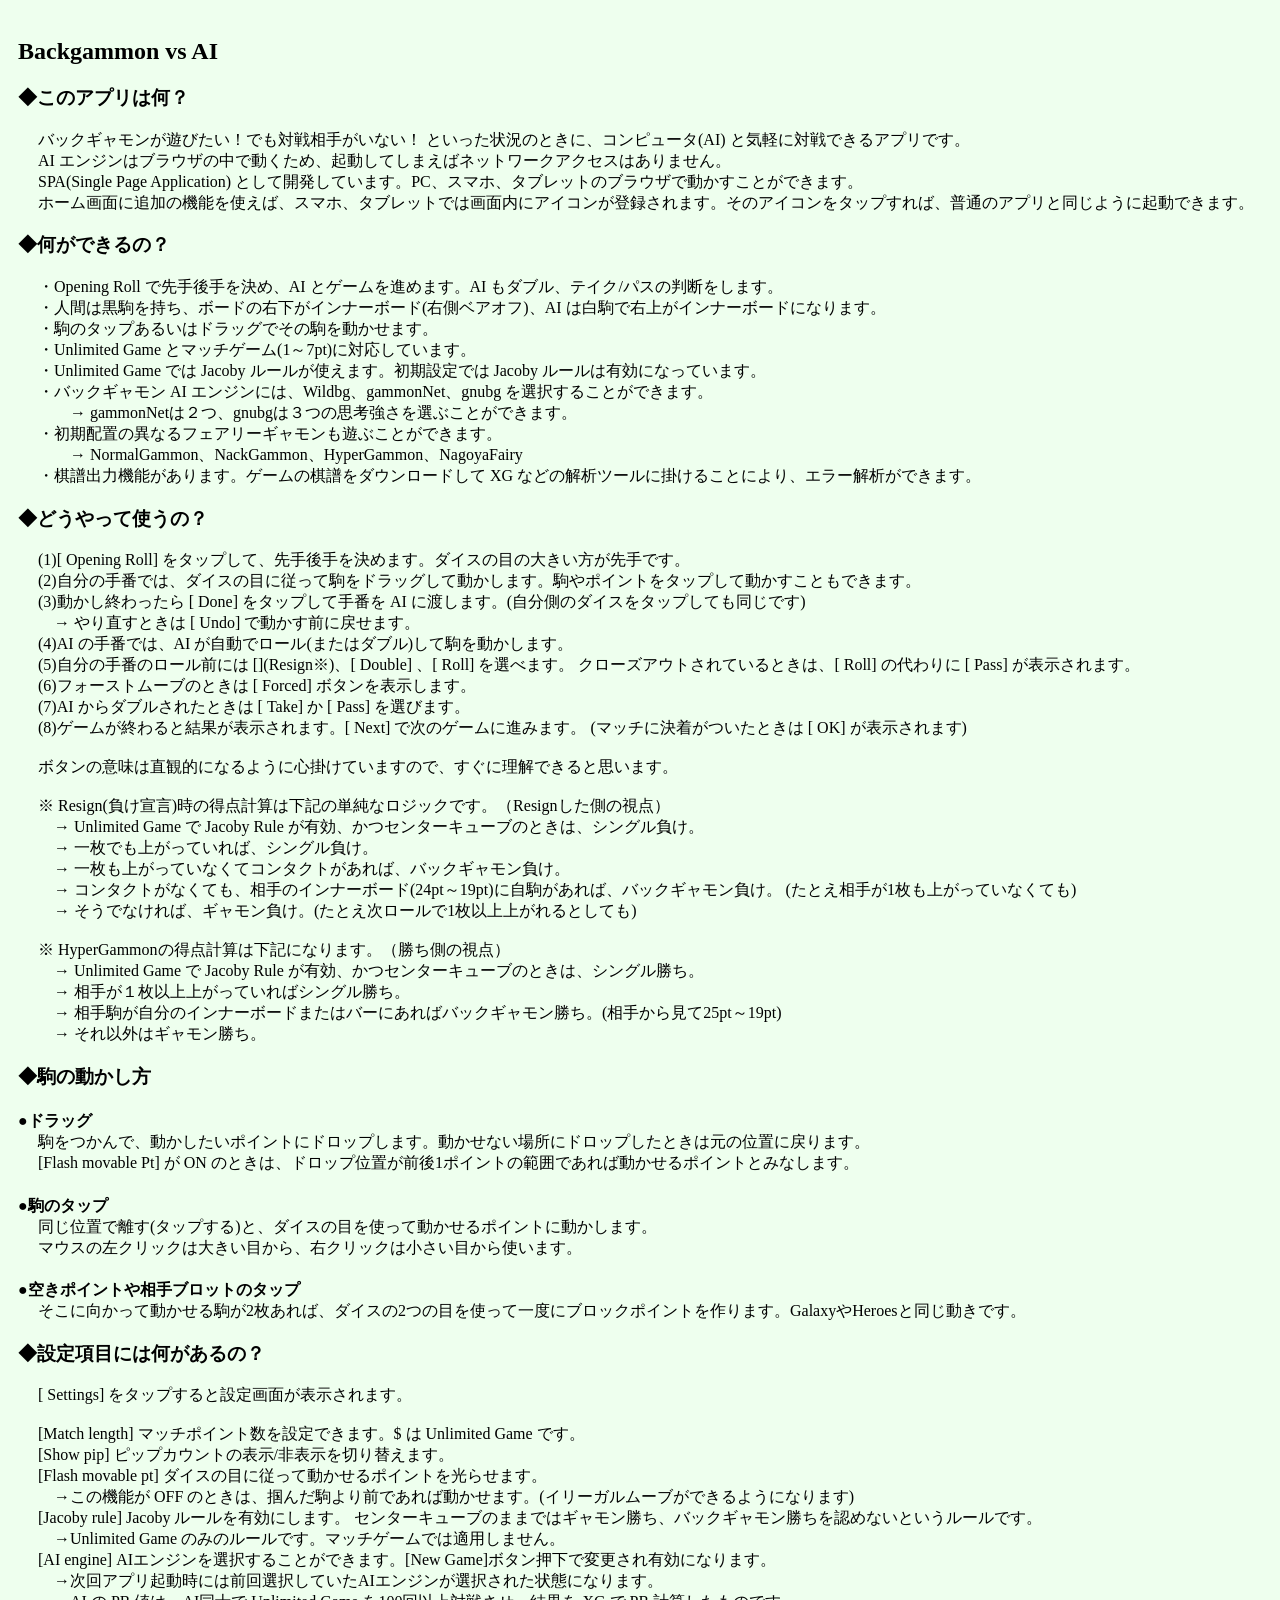
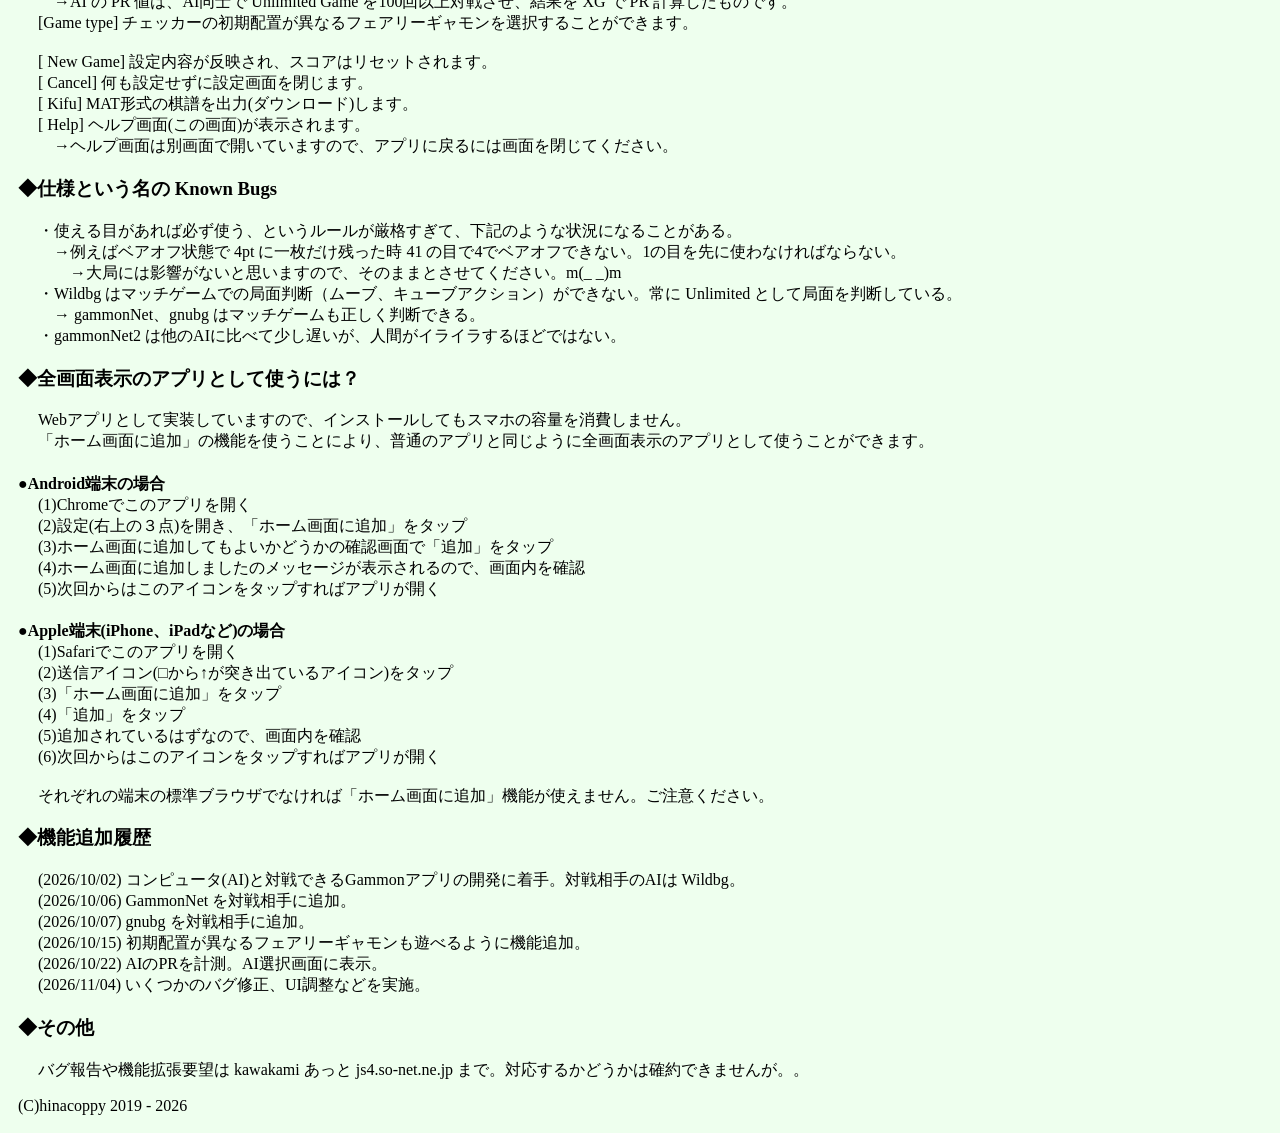
==== commit 02fc7667: "fix move action at touch action" ====
--- a/help.html
+++ b/help.html
@@ -3,19 +3,22 @@
 <head>
   <meta charset="UTF-8" />
   <meta name="author" content="(C)hinacoppy 2019 - 2026" />
+  <style>
+    body{
+      padding:10px;
+      background-color:#efe;
+    }
+    h4{
+      margin-block-end:0;
+    }
+    .contents{
+      padding-left:20px;
+      margin-block-start:0;
+    }
+  </style>
+  <link rel="icon" href="icon/favicon.ico" />
+  <link rel="apple-touch-icon" href="icon/apple-touch-icon.png" />
   <title>Backgammon vs AI help</title>
-  <style>
-   body{
-     padding:10px;
-   }
-   h4{
-     margin-block-end:0;
-   }
-   .contents{
-     padding-left:20px;
-     margin-block-start:0;
-   }
-  </style>
 </head>
 
 <body>
@@ -24,50 +27,57 @@
   <h3>◆このアプリは何？</h3>
 
   <p class="contents">
-   コンピュータ(AI)を相手にバックギャモンが遊べるアプリです。<br>
-   AI は下記の３つのバックギャモン AI エンジンから選ぶことができます。<br>
-   AI エンジンはブラウザの中で動くため、起動してしまえばサーバーとの通信は必要ありません。<br>
+   バックギャモンが遊びたい！でも対戦相手がいない！ といった状況のときに、コンピュータ(AI) と気軽に対戦できるアプリです。<br>
+   AI エンジンはブラウザの中で動くため、起動してしまえばネットワークアクセスはありません。<br>
+   SPA(Single Page Application) として開発しています。PC、スマホ、タブレットのブラウザで動かすことができます。<br>
+  ホーム画面に追加の機能を使えば、スマホ、タブレットでは画面内にアイコンが登録されます。そのアイコンをタップすれば、普通のアプリと同じように起動できます。<br>
   </p>
 
   <h3>◆何ができるの？</h3>
 
   <p class="contents">
-   バックギャモンが遊びたい！でも対戦相手がいない！ といった状況のときに、AI と気軽に対戦できます。<br>
-   あなたは常に画面の下側の駒(黒)、AI は上側の駒(白)を持ちます。<br>
-   バックギャモン AI エンジンには、wildbg, gammonNet, gnubg を選択することができます。<br>
-   gammonNet, gnubg は強さを選ぶことができます。<br>
-   スマートフォンでも動きますが、画面が小さいため、タブレットの使用をお勧めします。<br>
-   人vs人の対戦機能や、世界中の人と対戦する機能はありません。<br>
-  </p>
-
-  <h4>●主な機能</h4>
-  <p class="contents">
-   ・Opening Roll で先手後手を決め、AI とゲームを進めます。AI もダブル、テイク/パス(ドロップ)の判断をします。<br>
-   ・Unlimited Game とマッチゲーム(1～7pt)に対応しています。Unlimited Game では Jacoby ルールが使えます。<br>
+   ・Opening Roll で先手後手を決め、AI とゲームを進めます。AI もダブル、テイク/パスの判断をします。<br>
+   ・人間は黒駒を持ち、ボードの右下がインナーボード(右側ベアオフ)、AI は白駒で右上がインナーボードになります。<br>
    ・駒のタップあるいはドラッグでその駒を動かせます。<br>
+   ・Unlimited Game とマッチゲーム(1～7pt)に対応しています。<br>
+   ・Unlimited Game では Jacoby ルールが使えます。初期設定では Jacoby ルールは有効になっています。<br>
+   ・バックギャモン AI エンジンには、Wildbg、gammonNet、gnubg を選択することができます。<br>
+     &emsp;&emsp;→ gammonNetは２つ、gnubgは３つの思考強さを選ぶことができます。<br>
+   ・初期配置の異なるフェアリーギャモンも遊ぶことができます。<br>
+     &emsp;&emsp;→ NormalGammon、NackGammon、HyperGammon、NagoyaFairy<br>
    ・棋譜出力機能があります。ゲームの棋譜をダウンロードして XG などの解析ツールに掛けることにより、エラー解析ができます。<br>
   </p>
 
   <h3>◆どうやって使うの？</h3>
 
   <p class="contents">
-   まずは「全画面表示のアプリとして使う」の手順に従ってホーム画面に登録してください。<br>
-   ホーム画面に登録されたアイコンをタップすればアプリが立ち上がります。<br>
-   AI の準備ができるまで、画面に「AI loading...」と表示されます。表示が消えたら [Opening Roll] が押下可能になります。<br>
-   <br>
-   (1)[Opening Roll] をタップして、先手を決めます。ダイスの目の大きい方が先手です。<br>
+   (1)[<i class="fas fa-dice"></i> Opening Roll] をタップして、先手後手を決めます。ダイスの目の大きい方が先手です。<br>
    (2)自分の手番では、ダイスの目に従って駒をドラッグして動かします。駒やポイントをタップして動かすこともできます。<br>
-   (3)動かし終わったら [Done] をタップして手番を AI に渡します。(自分側のダイスをタップしても同じです)<br>
-   &emsp;→間違えたときは [Undo] で動かす前に戻せます。<br>
+   (3)動かし終わったら [<i class="fas fa-check-circle"></i> Done] をタップして手番を AI に渡します。(自分側のダイスをタップしても同じです)<br>
+   &emsp;→ やり直すときは [<i class="fas fa-undo"></i> Undo] で動かす前に戻せます。<br>
    (4)AI の手番では、AI が自動でロール(またはダブル)して駒を動かします。<br>
-   (5)自分の手番のロール前には [Double] か [Roll] を選べます。クローズアウトされているときは、[Roll] の代わりに [Pass]
-   が表示されます。<br>
-   (6)フォーストムーブのときは [Forced] ボタンを表示します。<br>
-   (7)AI からダブルされたときは、[Take] か [Pass] を選びます。<br>
-   (8)ゲームが終わると結果が表示されます。[Next] で次のゲームに進みます。(マッチに決着がついたときは [OK]
-   が表示されます)<br>
+   (5)自分の手番のロール前には [<i class="fas fa-flag" style="color:lightgray"></i>](Resign※)、[<i class="fas fa-dice-d6"></i> Double] 、[<i class="fas fa-dice"></i> Roll] を選べます。
+   クローズアウトされているときは、[<i class="fas fa-dice"></i> Roll] の代わりに [<i class="fas fa-ban"></i> Pass] が表示されます。<br>
+   (6)フォーストムーブのときは [<i class="fas fa-dragon"></i> Forced] ボタンを表示します。<br>
+   (7)AI からダブルされたときは [<i class="fas fa-thumbs-up"></i> Take] か [<i class="fas fa-thumbs-down"></i> Pass] を選びます。<br>
+   (8)ゲームが終わると結果が表示されます。[<i class="fas fa-arrow-alt-circle-right"></i> Next] で次のゲームに進みます。
+   (マッチに決着がついたときは [<i class="fas fa-check-circle"></i> OK] が表示されます)<br>
    <br>
    ボタンの意味は直観的になるように心掛けていますので、すぐに理解できると思います。<br>
+   <br>
+   ※ Resign(負け宣言)時の得点計算は下記の単純なロジックです。（Resignした側の視点）<br>
+    &emsp;→ Unlimited Game で Jacoby Rule が有効、かつセンターキューブのときは、シングル負け。<br>
+    &emsp;→ 一枚でも上がっていれば、シングル負け。<br>
+    &emsp;→ 一枚も上がっていなくてコンタクトがあれば、バックギャモン負け。<br>
+    &emsp;→ コンタクトがなくても、相手のインナーボード(24pt～19pt)に自駒があれば、バックギャモン負け。
+            (たとえ相手が1枚も上がっていなくても)<br>
+    &emsp;→ そうでなければ、ギャモン負け。(たとえ次ロールで1枚以上上がれるとしても)<br>
+   <br>
+   ※ HyperGammonの得点計算は下記になります。（勝ち側の視点）<br>
+    &emsp;→ Unlimited Game で Jacoby Rule が有効、かつセンターキューブのときは、シングル勝ち。<br>
+    &emsp;→ 相手が１枚以上上がっていればシングル勝ち。<br>
+    &emsp;→ 相手駒が自分のインナーボードまたはバーにあればバックギャモン勝ち。(相手から見て25pt～19pt)<br>
+    &emsp;→ それ以外はギャモン勝ち。<br>
   </p>
 
   <h3>◆駒の動かし方</h3>
@@ -94,7 +104,7 @@
   <p class="contents">
    [<i class="fas fa-bars"></i> Settings] をタップすると設定画面が表示されます。<br>
    <br>
-   [Match length] マッチポイント数を設定できます。$ にすると Unlimited Game になります。<br>
+   [Match length] マッチポイント数を設定できます。$ は Unlimited Game です。<br>
    [Show pip] ピップカウントの表示/非表示を切り替えます。<br>
    [Flash movable pt] ダイスの目に従って動かせるポイントを光らせます。<br>
     &emsp;→この機能が OFF のときは、掴んだ駒より前であれば動かせます。(イリーガルムーブができるようになります)<br>
@@ -112,14 +122,6 @@
    [<i class="fas fa-download"></i> Kifu] MAT形式の棋譜を出力(ダウンロード)します。<br>
    [<i class="fas fa-question"></i> Help] ヘルプ画面(この画面)が表示されます。<br>
     &emsp;→ヘルプ画面は別画面で開いていますので、アプリに戻るには画面を閉じてください。<br>
-   <br>
-   [<i class="fas fa-flag" style="color: #aaa"></i> Resign] 手番側が負けを宣言します。<br>
-    &emsp;→単純なロジックで「シングル負け、ギャモン負け、バックギャモン負け」を判定しています。<br>
-    &emsp;&emsp;→一枚でも上がっていれば、シングル負け。<br>
-    &emsp;&emsp;→一枚も上がっていなくてコンタクトがあれば、バックギャモン負け。<br>
-    &emsp;&emsp;→コンタクトがなくても、相手のインナーボード(24pt～19pt)に自駒があれば、バックギャモン負け。
-                  (たとえ相手が1枚も上がっていなくても)<br>
-    &emsp;&emsp;→そうでなければ、ギャモン負け。(たとえ次ロールで1枚以上上がれるとしても)<br>
   </p>
 
   <h3>◆仕様という名の Known Bugs</h3>
@@ -149,7 +151,7 @@
    (5)次回からはこのアイコンをタップすればアプリが開く<br>
   </p>
 
-  <h4>●Apple端末(iPhone, iPadなど)の場合</h4>
+  <h4>●Apple端末(iPhone、iPadなど)の場合</h4>
   <p class="contents">
    (1)Safariでこのアプリを開く<br>
    (2)送信アイコン(□から↑が突き出ているアイコン)をタップ<br>
@@ -159,7 +161,17 @@
    (6)次回からはこのアイコンをタップすればアプリが開く<br>
    <br>
    それぞれの端末の標準ブラウザでなければ「ホーム画面に追加」機能が使えません。ご注意ください。<br>
-   一度起動してしまえば、AI を含めてネットワークアクセスはありません。<br>
+  </p>
+
+  <h3>◆機能追加履歴</h3>
+
+  <p class="contents">
+   (2026/10/02) コンピュータ(AI)と対戦できるGammonアプリの開発に着手。対戦相手のAIは Wildbg。<br>
+   (2026/10/06) GammonNet を対戦相手に追加。<br>
+   (2026/10/07) gnubg を対戦相手に追加。<br>
+   (2026/10/15) 初期配置が異なるフェアリーギャモンも遊べるように機能追加。<br>
+   (2026/10/22) AIのPRを計測。AI選択画面に表示。<br>
+   (2026/11/04) いくつかのバグ修正、UI調整などを実施。<br>
   </p>
 
   <h3>◆その他</h3>
@@ -170,6 +182,6 @@
 
   <footer>(C)hinacoppy 2019 - 2026</footer>
 
+<script src="/js/fontawesome-inuse.min.js" defer></script>
 </body>
-<script src="/js/fontawesome-inuse.min.js" defer></script>
 </html>
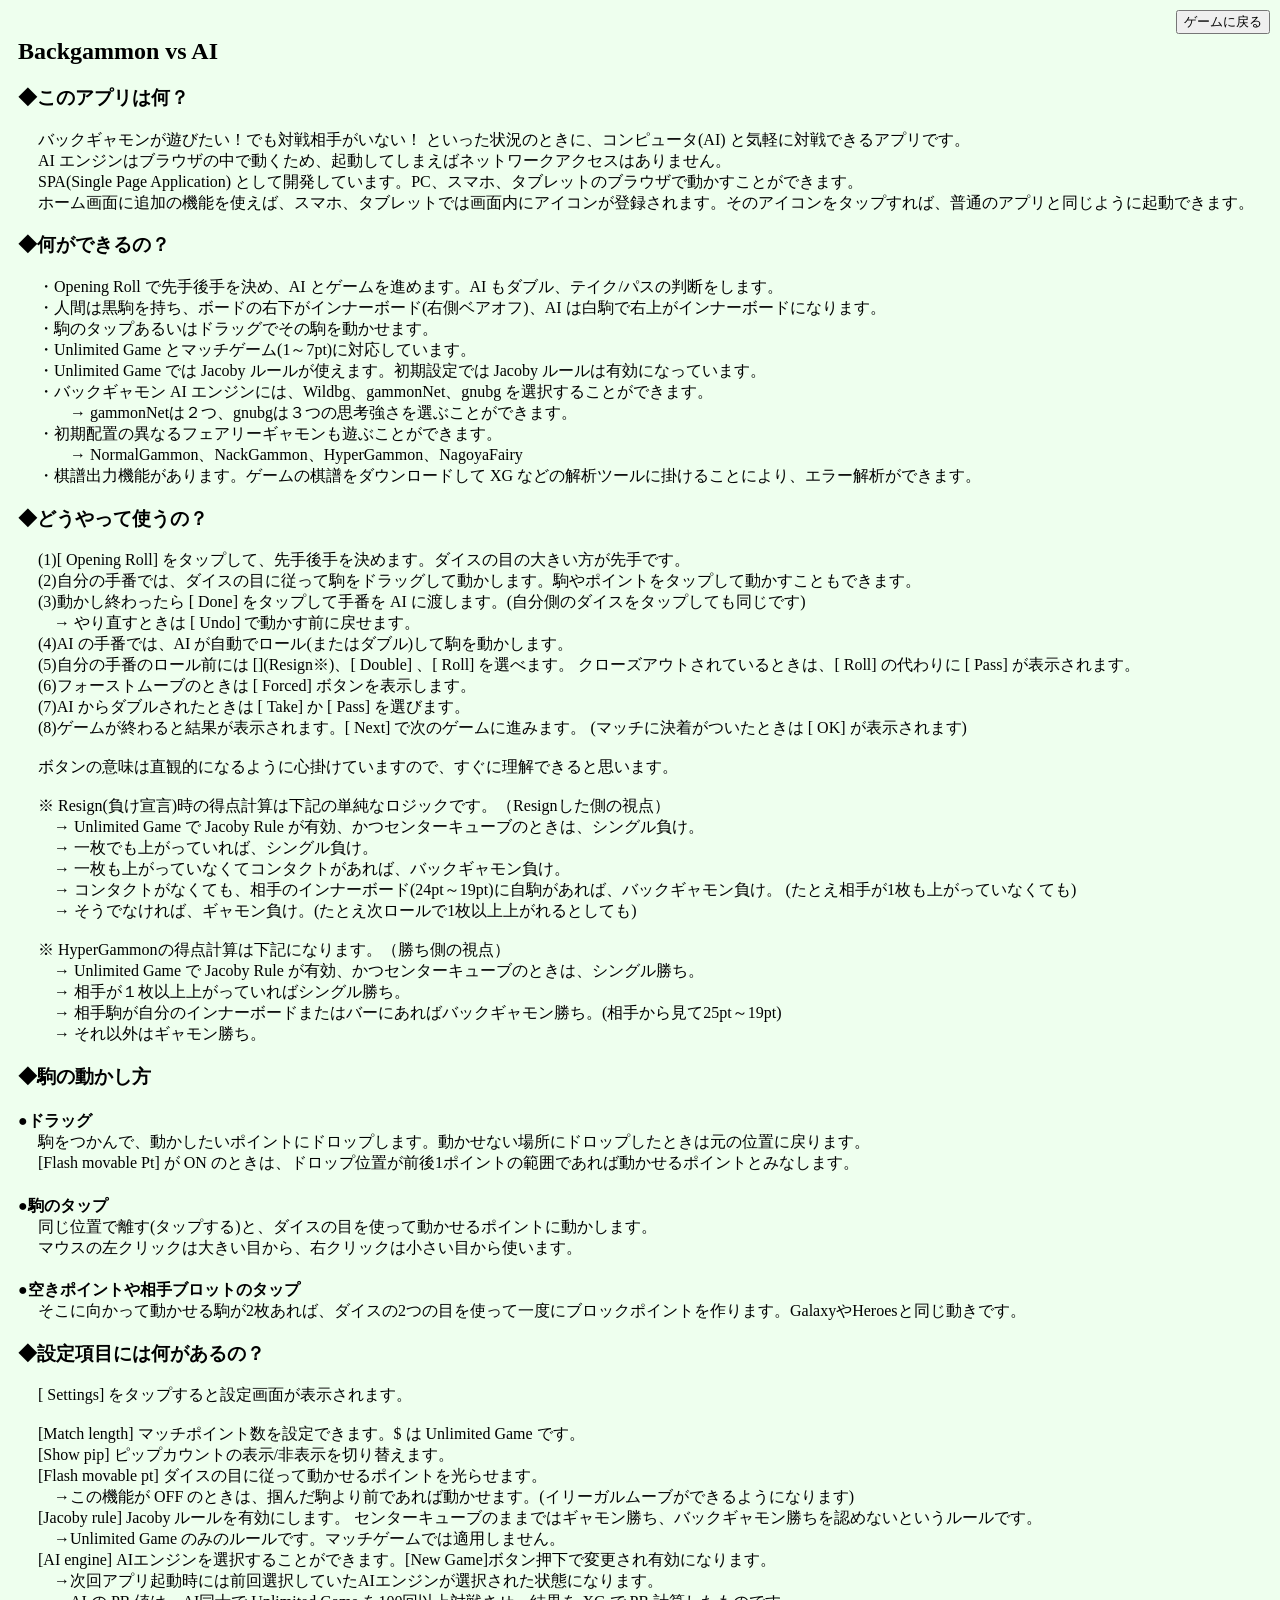
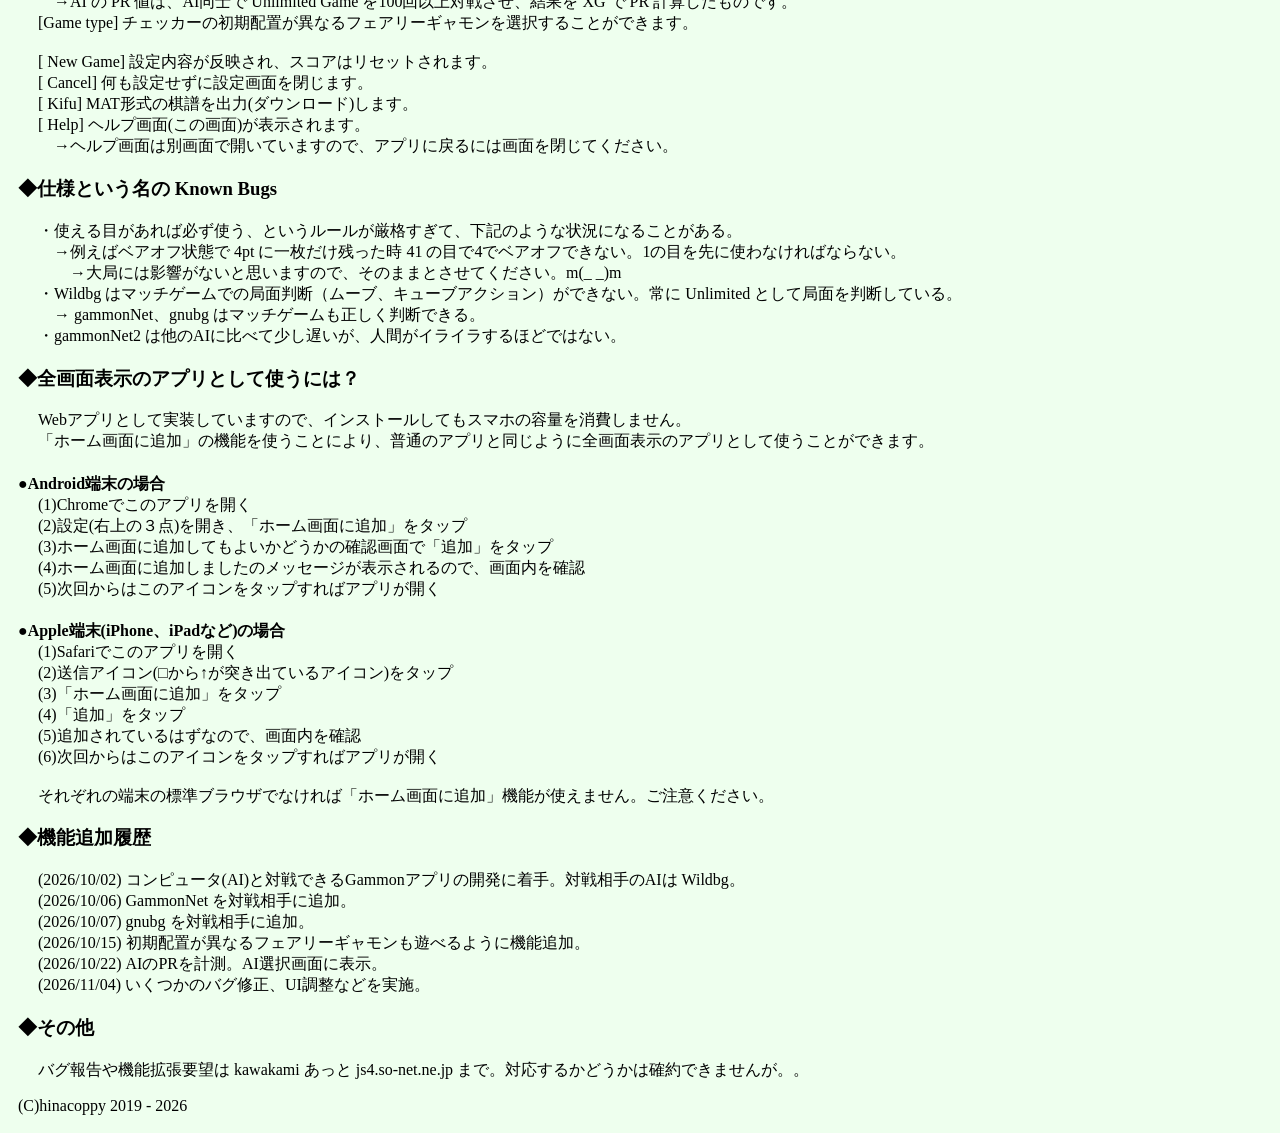
==== commit a50e7a17: "add return button in help.html" ====
--- a/help.html
+++ b/help.html
@@ -15,6 +15,11 @@
       padding-left:20px;
       margin-block-start:0;
     }
+    nav{
+      position:fixed;
+      right:10px;
+      top:10px;
+    }
   </style>
   <link rel="icon" href="icon/favicon.ico" />
   <link rel="apple-touch-icon" href="icon/apple-touch-icon.png" />
@@ -22,6 +27,7 @@
 </head>
 
 <body>
+  <nav><a href="./"><button><i class="fas fa-undo"></i> ゲームに戻る</button></a></nav>
   <h2>Backgammon vs AI</h2>
 
   <h3>◆このアプリは何？</h3>
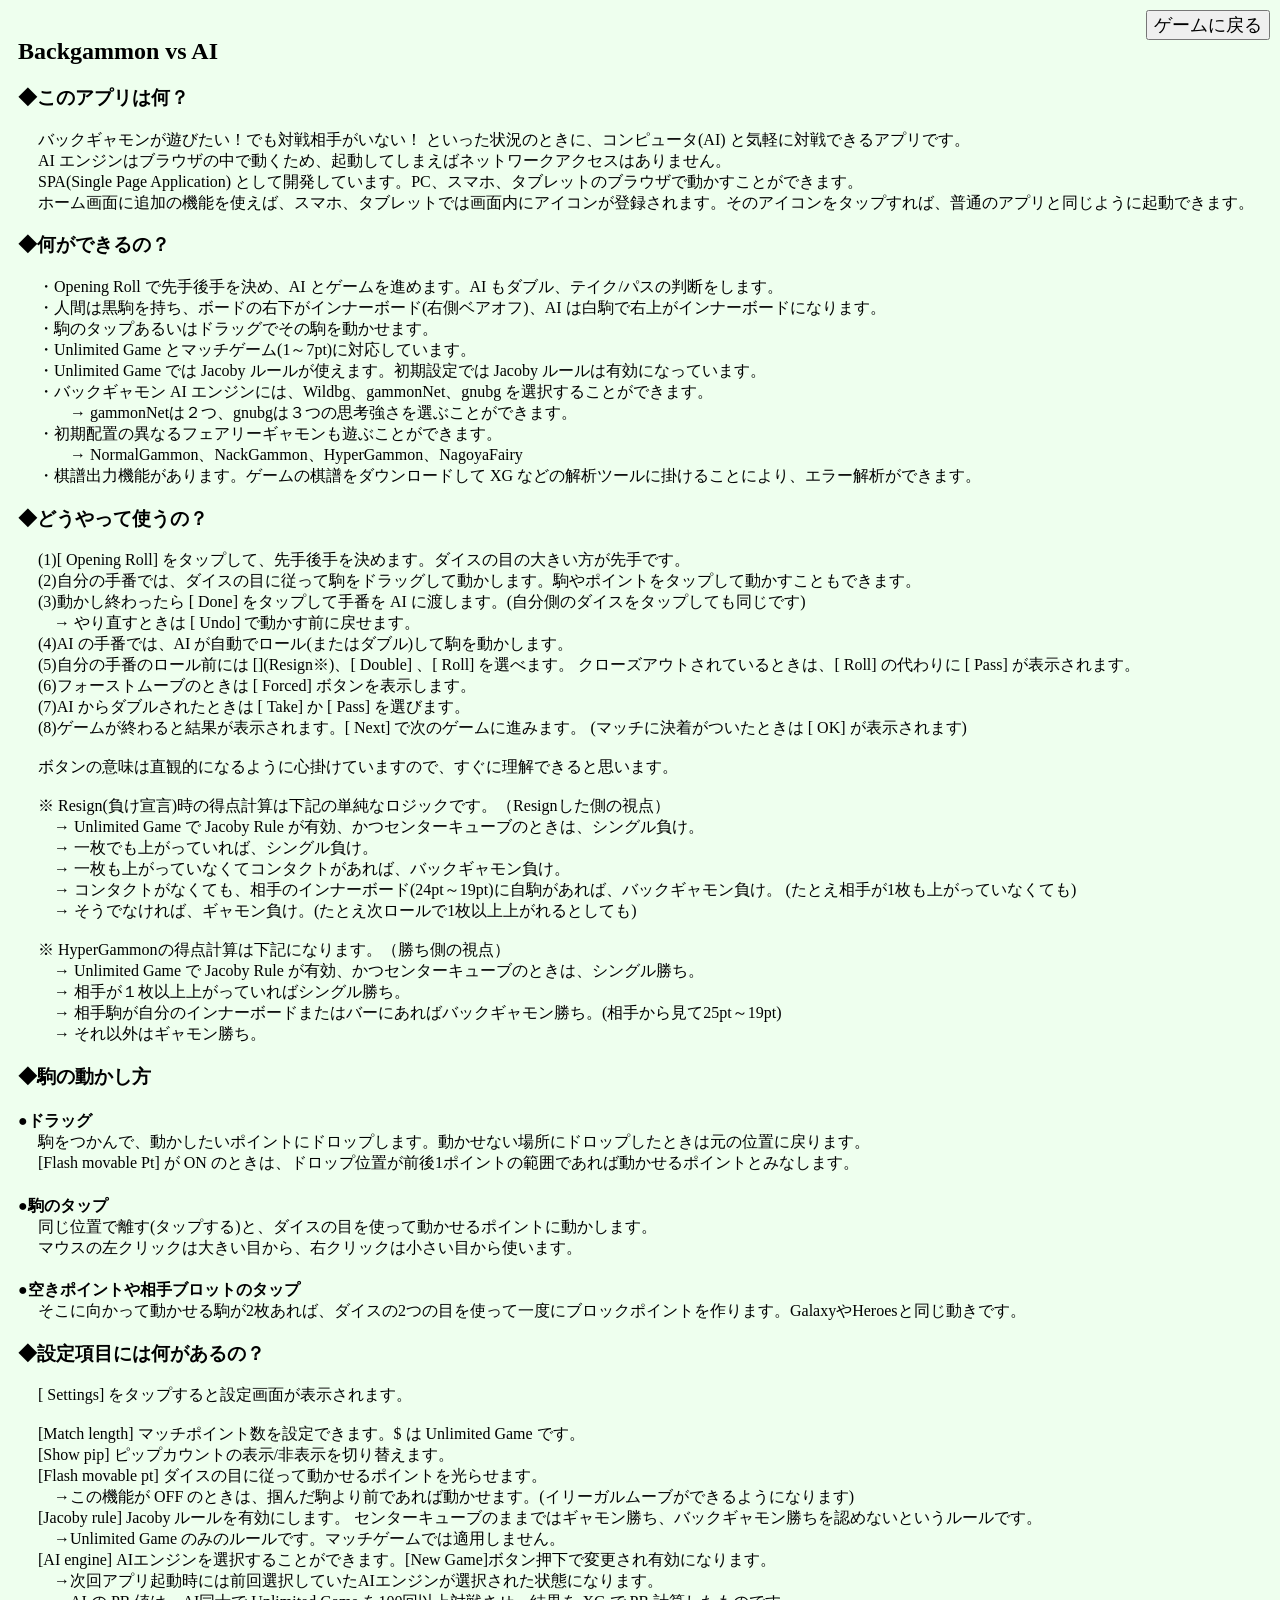
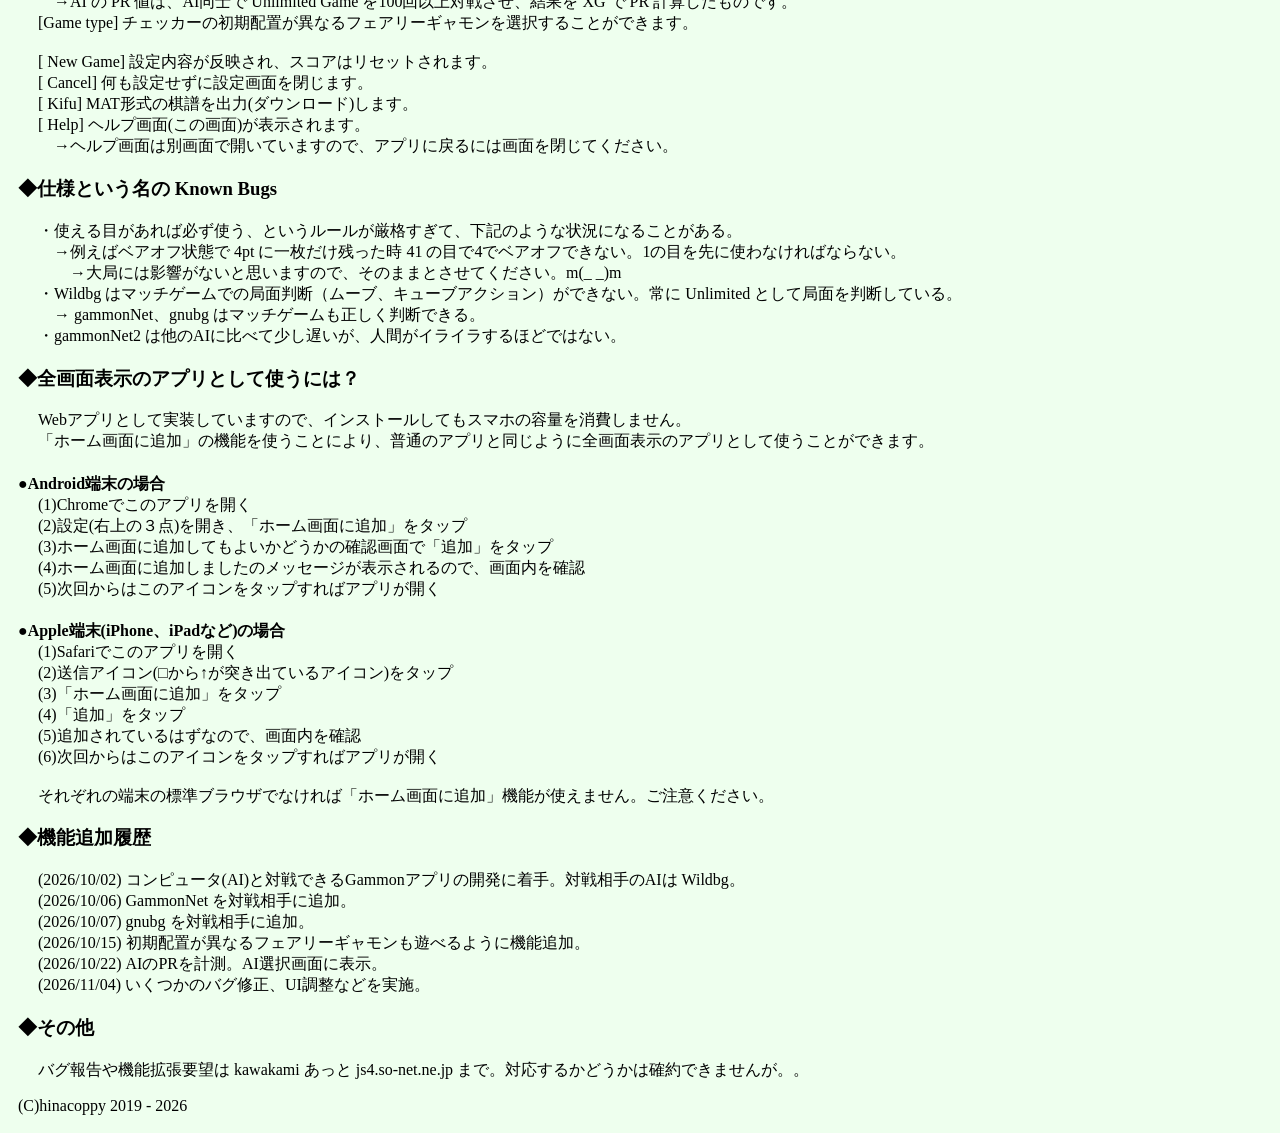
==== commit 1db2d732: "enlarge return button" ====
--- a/help.html
+++ b/help.html
@@ -17,8 +17,11 @@
     }
     nav{
       position:fixed;
+      top:10px;
       right:10px;
-      top:10px;
+    }
+    nav button{
+      font-size:large;
     }
   </style>
   <link rel="icon" href="icon/favicon.ico" />
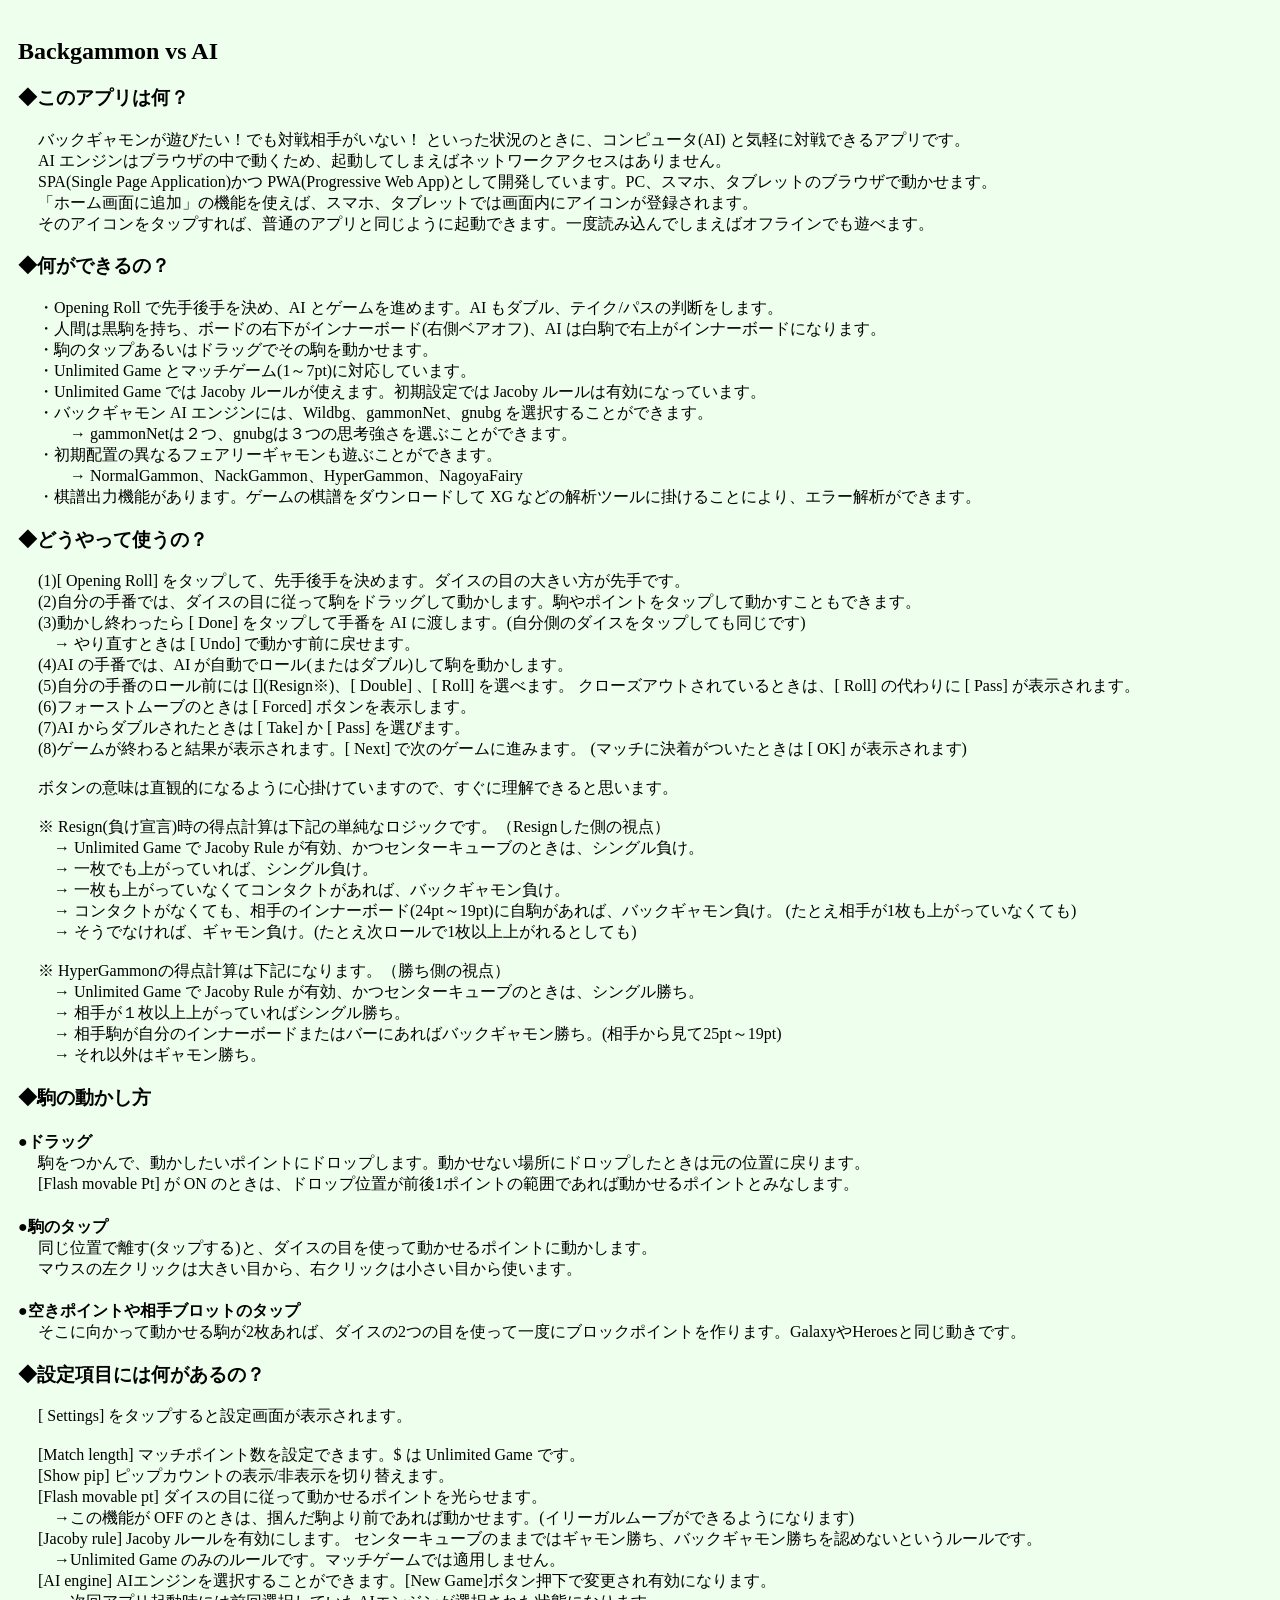
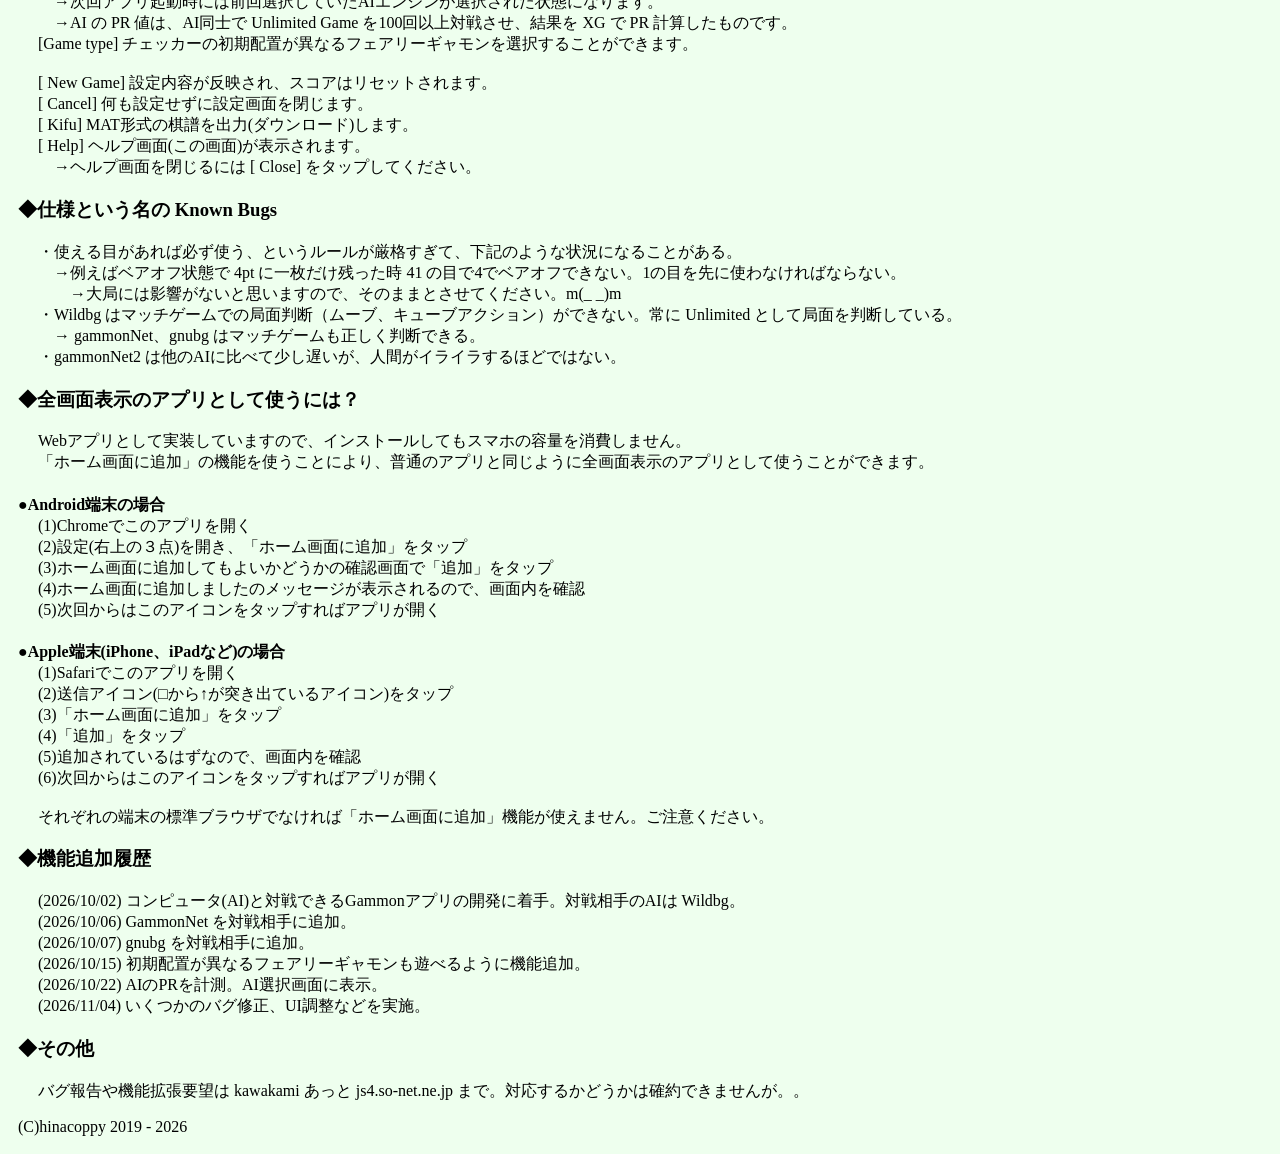
==== commit 57ca7204: "show help message on modal dialog" ====
--- a/help.html
+++ b/help.html
@@ -8,10 +8,10 @@
       padding:10px;
       background-color:#efe;
     }
-    h4{
+    #helpdoc h4{
       margin-block-end:0;
     }
-    .contents{
+    #helpdoc .contents{
       padding-left:20px;
       margin-block-start:0;
     }
@@ -30,7 +30,7 @@
 </head>
 
 <body>
-  <nav><a href="./"><button><i class="fas fa-undo"></i> ゲームに戻る</button></a></nav>
+ <main id="helpdoc">
   <h2>Backgammon vs AI</h2>
 
   <h3>◆このアプリは何？</h3>
@@ -38,8 +38,9 @@
   <p class="contents">
    バックギャモンが遊びたい！でも対戦相手がいない！ といった状況のときに、コンピュータ(AI) と気軽に対戦できるアプリです。<br>
    AI エンジンはブラウザの中で動くため、起動してしまえばネットワークアクセスはありません。<br>
-   SPA(Single Page Application) として開発しています。PC、スマホ、タブレットのブラウザで動かすことができます。<br>
-  ホーム画面に追加の機能を使えば、スマホ、タブレットでは画面内にアイコンが登録されます。そのアイコンをタップすれば、普通のアプリと同じように起動できます。<br>
+   SPA(Single Page Application)かつ PWA(Progressive Web App)として開発しています。PC、スマホ、タブレットのブラウザで動かせます。<br>
+   「ホーム画面に追加」の機能を使えば、スマホ、タブレットでは画面内にアイコンが登録されます。<br>
+   そのアイコンをタップすれば、普通のアプリと同じように起動できます。一度読み込んでしまえばオフラインでも遊べます。<br>
   </p>
 
   <h3>◆何ができるの？</h3>
@@ -130,7 +131,7 @@
    [<i class="fas fa-times"></i> Cancel] 何も設定せずに設定画面を閉じます。<br>
    [<i class="fas fa-download"></i> Kifu] MAT形式の棋譜を出力(ダウンロード)します。<br>
    [<i class="fas fa-question"></i> Help] ヘルプ画面(この画面)が表示されます。<br>
-    &emsp;→ヘルプ画面は別画面で開いていますので、アプリに戻るには画面を閉じてください。<br>
+    &emsp;→ヘルプ画面を閉じるには [<i class="fas fa-times"></i> Close] をタップしてください。<br>
   </p>
 
   <h3>◆仕様という名の Known Bugs</h3>
@@ -190,6 +191,7 @@
   </p>
 
   <footer>(C)hinacoppy 2019 - 2026</footer>
+ </main>
 
 <script src="/js/fontawesome-inuse.min.js" defer></script>
 </body>
